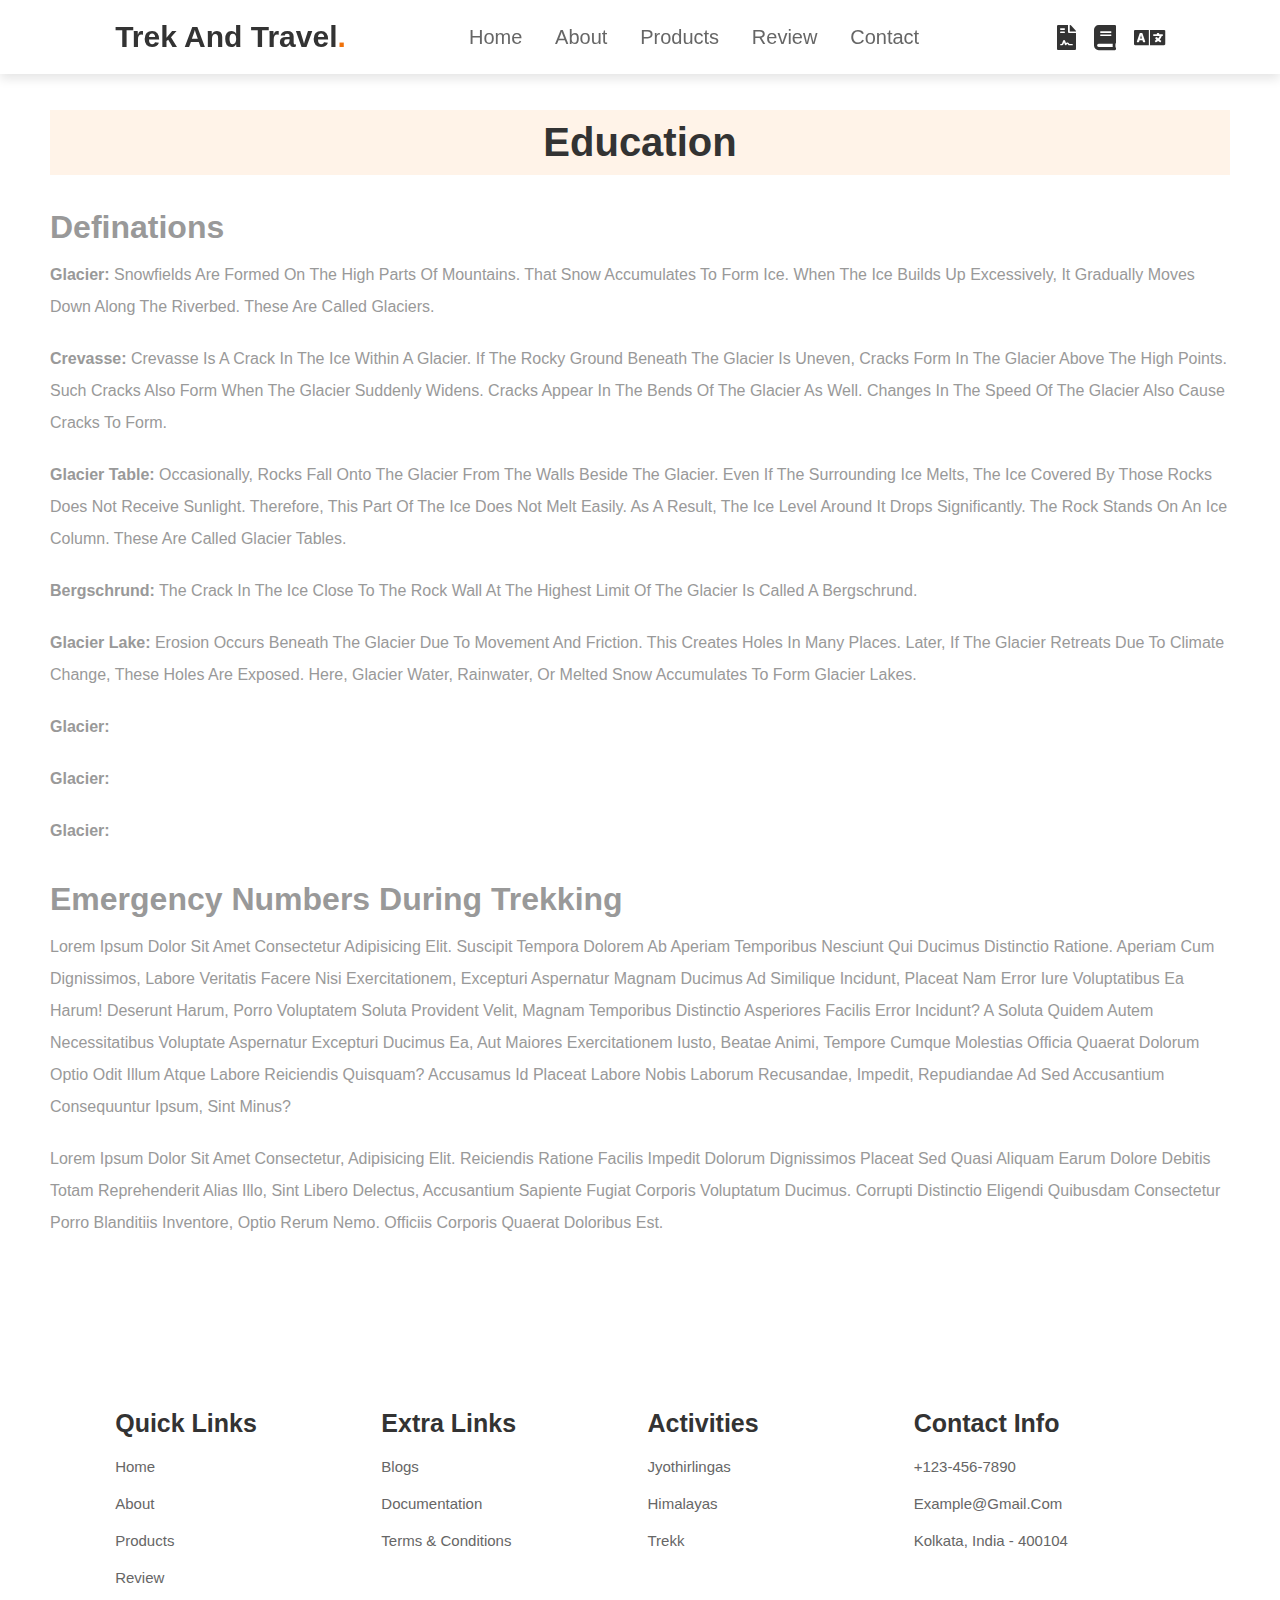
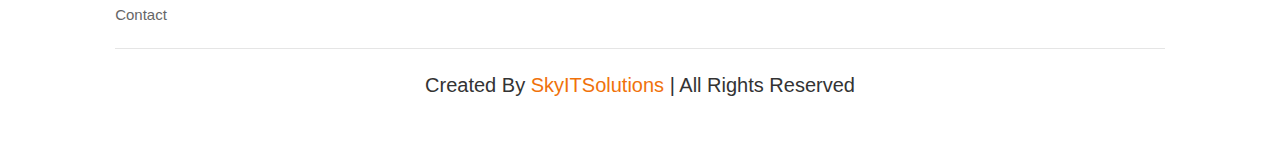
==== Education.html @ e5aabd65 "commit 1" ====
<!DOCTYPE html>
<html lang="en">
<head>
    <meta charset="UTF-8">
    <meta http-equiv="X-UA-Compatible" content="IE=edge">
    <meta name="viewport" content="width=device-width, initial-scale=1.0">
    <title>Education</title>
    <link rel="stylesheet" href="https://cdnjs.cloudflare.com/ajax/libs/font-awesome/5.15.3/css/all.min.css">
    <link rel="stylesheet" href="css/style.css">
</head>
<body>
    
<header>

    <input type="checkbox" name="" id="toggler">
    <label for="toggler" class="fas fa-bars"></label>

    <a href="index.html" class="logo">Trek and Travel<span>.</span></a>

    <nav class="navbar">
        <a href="index.html#home">home</a>

        <a href="index.html#about">about</a>
        <a href="index.html#products">products</a>
        <a href="index.html#review">review</a>
        <a href="index#contact">contact</a>
    </nav>

    <div class="icons">
        <a href="terms.html" class="fas fa-file-contract"></a>
        <a href="Education.html" class="fas fa-book"></a>
        <a  class="fas fa-language" id="language-icon"></a>
        <div id="google_translate_element" class="google-translate-element-container"></div> 



    </div>

</header>

<div class="terms">
    <h1 class="heading">Education</h1>
    <div class="termscontent">
        <h1>definations</h1>
        <p><span style="font-weight: bold;">Glacier:</span> Snowfields are formed on the high parts of mountains. That snow accumulates to form ice. When the ice builds up excessively, it gradually moves down along the riverbed. These are called glaciers.</p>
        <p><span style="font-weight: bold;">Crevasse:</span> Crevasse is a crack in the ice within a glacier. If the rocky ground beneath the glacier is uneven, cracks form in the glacier above the high points. Such cracks also form when the glacier suddenly widens. Cracks appear in the bends of the glacier as well. Changes in the speed of the glacier also cause cracks to form.</p>
        <p><span style="font-weight: bold;">Glacier Table:</span> Occasionally, rocks fall onto the glacier from the walls beside the glacier. Even if the surrounding ice melts, the ice covered by those rocks does not receive sunlight. Therefore, this part of the ice does not melt easily. As a result, the ice level around it drops significantly. The rock stands on an ice column. These are called glacier tables.</p>
        <p><span style="font-weight: bold;">Bergschrund:</span> The crack in the ice close to the rock wall at the highest limit of the glacier is called a Bergschrund.</p>
        <p><span style="font-weight: bold;">Glacier lake:</span> Erosion occurs beneath the glacier due to movement and friction. This creates holes in many places. Later, if the glacier retreats due to climate change, these holes are exposed. Here, glacier water, rainwater, or melted snow accumulates to form glacier lakes. </p>
        <p><span style="font-weight: bold;">Glacier:</span></p>
        <p><span style="font-weight: bold;">Glacier:</span></p>
        <p><span style="font-weight: bold;">Glacier:</span></p>
        <h1>Emergency numbers during trekking</h1>
        <p>Lorem ipsum dolor sit amet consectetur adipisicing elit. Suscipit tempora dolorem ab aperiam temporibus nesciunt qui ducimus distinctio ratione. Aperiam cum dignissimos, labore veritatis facere nisi exercitationem, excepturi aspernatur magnam ducimus ad similique incidunt, placeat nam error iure voluptatibus ea harum! Deserunt harum, porro voluptatem soluta provident velit, magnam temporibus distinctio asperiores facilis error incidunt? A soluta quidem autem necessitatibus voluptate aspernatur excepturi ducimus ea, aut maiores exercitationem iusto, beatae animi, tempore cumque molestias officia quaerat dolorum optio odit illum atque labore reiciendis quisquam? Accusamus id placeat labore nobis laborum recusandae, impedit, repudiandae ad sed accusantium consequuntur ipsum, sint minus?</p>
        <p>Lorem ipsum dolor sit amet consectetur, adipisicing elit. Reiciendis ratione facilis impedit dolorum dignissimos placeat sed quasi aliquam earum dolore debitis totam reprehenderit alias illo, sint libero delectus, accusantium sapiente fugiat corporis voluptatum ducimus. Corrupti distinctio eligendi quibusdam consectetur porro blanditiis inventore, optio rerum nemo. Officiis corporis quaerat doloribus est.</p>
    
    </div>
</div>

<section class="footer">

    <div class="box-container">

        <div class="box">
            <h3>quick links</h3>
            <a href="#">home</a>
            <a href="#">about</a>
            <a href="#">products</a>
            <a href="#">review</a>
            <a href="#">contact</a>
        </div>

        <div class="box">
            <h3>extra links</h3>
            <a href="#">Blogs</a>
            <a href="#">Documentation</a>
            <a href="#">Terms & conditions</a>
        </div>

        <div class="box">
            <h3>Activities</h3>
            <a href="jyoth.html">Jyothirlingas</a>
            <a href="himalayas.html">Himalayas</a>
            <a href="trekk.html">Trekk</a>
        </div>

        <div class="box">
            <h3>contact info</h3>
            <a href="#">+123-456-7890</a>
            <a href="#">example@gmail.com</a>
            <a href="#">Kolkata, india - 400104</a>
            <img src="images/payment.png" alt="">
        </div>

    </div>

    <div class="credit"> created by <span> SkyITSolutions </span> | all rights reserved </div>

</section>
    
<!-- to your js part -->
<script src="script.js"></script>
<script type="text/javascript">
  function googleTranslateElementInit() {
        new google.translate.TranslateElement(
            {
                pageLanguage: 'en',
                includedLanguages: 'en,hi,bn',
                layout: google.translate.TranslateElement.InlineLayout.SIMPLE
            },
            'google_translate_element'
        );
    }

    document.getElementById('language-icon').addEventListener('click', function() {
        var element = document.getElementById('google_translate_element');
        if (element.style.display === 'none' || element.style.display === '') {
            element.style.display = 'block';
        } else {
            element.style.display = 'none';
        }
    });
</script>
<script type="text/javascript" src="https://translate.google.com/translate_a/element.js?cb=googleTranslateElementInit"></script>

</body>
</html>
---- css/style.css ----
:root {
    --pink: #f0720b;
    --border:.1rem solid rgba(0,0,0,.1);
    --box-shadow:0 .5rem 1.5rem rgba(0,0,0,.1);
}

* {
    margin: 0;
    padding: 0;
    box-sizing: border-box;
    font-family: Verdana, Geneva, Tahoma, sans-serif;
    outline: none;
    border: none;
    text-decoration: none;
    text-transform: capitalize;
    transition: .2s linear;
}

html {
    font-size: 62.5%;
    scroll-behavior: smooth;
    scroll-padding-top: 6rem;
    overflow-x: hidden;
}

section {
    padding: 5rem 9%;
}

.heading {
    text-align: center;
    font-size: 4rem;
    color: #333;
    padding: 1rem;
    margin: 2rem 0;
    background: rgba(255, 131, 8, 0.095);

}

.heading span {
    color: var(--pink);
}

.btn {
    display: inline-block;
    margin-top: 1rem;
    border-radius: 5rem;
    background: #333;
    color: #fff;
    padding: .9rem 3.5rem;
    cursor: pointer;
    font-size: 1.7rem;
}

.btn:hover {
    background: var(--pink);
}

header {
    position: fixed;
    top: 0;
    left: 0;
    right: 0;
    background: #fff;
    padding: 2rem 9%;
    display: flex;
    align-items: center;
    justify-content: space-between;
    z-index: 1000;
    box-shadow: 0 .5rem 1rem rgba(0, 0, 0, .1);
}

header .logo {
    font-size: 3rem;
    color: #333;
    font-weight: bolder;
}

header .logo span {
    color: var(--pink);
}

header .navbar a {
    font-size: 2rem;
    padding: 0 1.5rem;
    color: #666;
}

header .navbar a:hover {
    color: var(--pink);
}

header .icons a {
    font-size: 2.5rem;
    color: #333;
    margin-left: 1.5rem;
}

header .icons a:hover {
    color: var(--pink);
}

header #toggler {
    display: none;
}

header .fa-bars {
    font-size: 3rem;
    color: #333;
    border-radius: .5rem;
    padding: .5rem 1.5rem;
    cursor: pointer;
    border: .1rem solid rgba(0, 0, 0, .3);
    display: none;
}

.home {
    display: flex;
    align-items: center;
    min-height: 100vh;
    background: url(../images/home-bg-1.jpg) no-repeat;
    background-size: cover;
    background-position: center;
    justify-content: end;
    padding: 2rem 12%;
}
table {
    width: 100%;
    border-collapse: collapse;
    border: 3px solid #9999;
    border-radius: 10px;
    overflow: hidden;
    outline:#9999 ;
}
th, td {
    border: 3px solid #9999;
    padding: 10px;
    text-align: left;
}
th {
    background-color: #f2f2f2;
}
td {
    background-color: #ffffff;
}

.home .content {
    max-width: 54rem;
}

.home .content h3 {
    font-size: 5rem;
    color: #333;
}

.home .content span {
    font-size: 3rem;
    color: #f0720b;
    padding: 1rem 0;
    line-height: 1.1;
    font-weight: 600;
}

.home .content p {
    font-size: 1.5rem;
    color: rgb(255, 255, 255);
    padding: 1rem 0;
    line-height: 1.5;
}

.about .row {
    display: flex;
    align-items: center;
    gap: 2rem;
    flex-wrap: wrap;
    padding: 2rem 0;
    padding-bottom: 3rem;
}

.about .row .video-container {
    flex: 1 1 40rem;
    position: relative;
}

.about .row .video-container video {
    width: 100%;
    border: 1.5rem solid #fff;
    border-radius: .5rem;
    box-shadow: 0 .5rem 1rem rgba(0, 0, 0, .1);
    height: 100%;
    object-fit: cover;
}

.about .row .video-container h3 {
    position: absolute;
    top: 50%;
    transform: translateY(-50%);
    font-size: 3rem;
    background: #fff;
    width: 100%;
    padding: 1rem 2rem;
    text-align: center;
    mix-blend-mode: screen;
}

.about .row .content {
    flex: 1 1 40rem;
}

.about .row .content h3 {
    font-size: 3rem;
    color: #333;
}

.about .row .content p {
    font-size: 1.5rem;
    color: #999;
    padding: .5rem 0;
    padding-top: 1rem;
    line-height: 1.5;
}

.icons-container {
    background: #eee;
    display: flex;
    flex-wrap: wrap;
    gap: 1.5rem;
    padding-top: 5rem;
    padding-bottom: 5rem;
}

.icons-container .icons {
    background: #fff;
    border: .1rem solid rgba(0, 0, 0, .1);
    padding: 2rem;
    display: flex;
    align-items: center;
    flex: 1 1 25rem;
}

.icons-container .icons img {
    height: 5rem;
    margin-right: 2rem;
}

.icons-container .icons h3 {
    color: #333;
    padding-bottom: .5rem;
    font-size: 1.5rem;
}

.icons-container .icons span {
    color: #555;
    font-size: 1.3rem;
}

.products .box-container {
    display: flex;
    flex-wrap: wrap;
    gap: 1.5rem;
}

.products .box-container .box {
    flex: 1 1 30rem;
    box-shadow: 0 .5rem 1.5rem rgba(0, 0, 0, .1);
    border-radius: .5rem;
    border: .1rem solid rgba(0, 0, 0, .1);
    position: relative;
}

.products .box-container .box .discount {
    position: absolute;
    top: 1rem;
    left: 1rem;
    padding: .7rem 1rem;
    font-size: 2rem;
    color: var(--pink);
    background: rgba(255, 153, 51, 0.05);
    z-index: 1;
    border-radius: .5rem;
}

.products .box-container .box .image {
    position: relative;
    text-align: center;
    padding-top: 2rem;
    overflow: hidden;
}

.products .box-container .box .image img {
    height: 25rem;
}

.products .box-container .box:hover .image img {
    transform: scale(1.1);
}

.products .box-container .box .image .icons {
    position: absolute;
    bottom: -7rem;
    left: 0;
    right: 0;
    display: flex;
}

.products .box-container .box:hover .image .icons {
    bottom: 0;
}

.products .box-container .box .image .icons a {
    height: 5rem;
    line-height: 5rem;
    font-size: 2rem;
    width: 50%;
    background: var(--pink);
    color: #fff;
}

.products .box-container .box .image .icons .cart-btn {
    border-left: .1rem solid #fff7;
    border-right: .1rem solid #fff7;
    width: 100%;
}

.products .box-container .box .image .icons a:hover {
    background: #333;
}

.products .box-container .box .content {
    padding: 2rem;
    text-align: center;
}

.products .box-container .box .content h3 {
    font-size: 2.5rem;
    color: #333;
}

.products .box-container .box .content .price {
    font-size: 2.5rem;
    color: var(--pink);
    font-weight: bolder;
    padding-top: 1rem;
}

.products .box-container .box .content .price span {
    font-size: 1.5rem;
    color: #999;
    font-weight: lighter;
    text-decoration: line-through;
}

.review .box-container {
    display: flex;
    flex-wrap: wrap;
    gap: 1.5rem;
}

.review .box-container .box {
    flex: 1 1 30rem;
    box-shadow: 0 .5rem 1.5rem rgba(0, 0, 0, .1);
    border-radius: .5rem;
    padding: 3rem 2rem;
    position: relative;
    border: .1rem solid rgba(0, 0, 0, .1);
}

.review .box-container .box .fa-quote-right {
    position: absolute;
    bottom: 3rem;
    right: 3rem;
    font-size: 6rem;
    color: #eee;
}

.review .box-container .box .stars i {
    color: var(--pink);
    font-size: 2rem;
}

.review .box-container .box p {
    color: #999;
    font-size: 1.5rem;
    line-height: 1.5;
    padding-top: 2rem;
}

.review .box-container .box .user {
    display: flex;
    align-items: center;
    padding-top: 2rem;
}

.review .box-container .box .user img {
    height: 6rem;
    width: 6rem;
    border-radius: 50%;
    object-fit: cover;
    margin-right: 1rem;
}

.review .box-container .box .user h3 {
    font-size: 2rem;
    color: #333;
}

.review .box-container .box .user span {
    font-size: 1.5rem;
    color: #999;
}

.contact .row {
    display: flex;
    flex-wrap: wrap-reverse;
    gap: 1.5rem;
    align-items: center;
}

.contact .flex {
    display: flex;
    gap: 1rem;
}

.choices__inner {
    padding: 0.5em;
}

.choices__list--multiple .choices__item {
    padding: 0.25em 0.5em;
    border-radius: 4px;
    margin: 0.25em;
}

.choices {
    margin-bottom: 2px;
}


.contact .icons-container{
    display:grid;
    grid-template-columns: repeat(auto-fit, minmax(30rem, 1fr));
    gap:1.5rem;
    background-color: #fff;
}

.contact .icons-container .icons{
    padding: 2.5rem;
    text-align: center;
    border: var(--border);
    border-radius: .5rem;
    display: flex;
    flex-direction: column;
    box-shadow: var(--box-shadow);
}

.contact .icons-container .icons i{
    height: 6rem;
    width: 6rem;
    line-height: 6rem;
    font-size: 2.5rem;
    color:var(--pink);
    border-radius: 50%;
}

.contact .icons-container .icons h3{
    color:#000;
    padding: 1rem 0;
    font-size: 2.5rem;
}

.contact .icons-container .icons p{
    color:#999;
    line-height: 1.8;
    font-size: 1.5rem;
}


.contact .row form {
    flex: 1 1 40rem;
    padding: 2rem 2.5rem;
    box-shadow: 0 .5rem 1.5rem rgba(0, 0, 0, .1);
    border: .1rem solid rgba(0, 0, 0, .1);
    background: #fff;
    border-radius: .5rem;
}

.contact .row .image {
    flex: 1 1 40rem;

}

.contact .row .image iframe {
    width: 100%;
}

.contact .row form .box {
    padding: 1rem;
    font-size: 1.7rem;
    color: #333;
    text-transform: none;
    border: .1rem solid rgba(0, 0, 0, .1);
    border-radius: .5rem;
    margin: .7rem 0;
    width: 100%;
}

.contact .row form .box:focus {
    border-color: var(--pink);
}

.contact .row form textarea {
    height: 15rem;
    resize: none;
}

.footer .box-container {
    display: flex;
    flex-wrap: wrap;
    gap: 1.5rem;
}

.footer .box-container .box {
    flex: 1 1 25rem;
}

.footer .box-container .box h3 {
    color: #333;
    font-size: 2.5rem;
    padding: 1rem 0;
}

.footer .box-container .box a {
    display: block;
    color: #666;
    font-size: 1.5rem;
    padding: 1rem 0;
}

.footer .box-container .box a:hover {
    color: var(--pink);
    text-decoration: underline;
}

.footer .box-container .box img {
    margin-top: 1rem;
}

.footer .credit {
    text-align: center;
    padding: 1.5rem;
    margin-top: 1.5rem;
    padding-top: 2.5rem;
    font-size: 2rem;
    color: #333;
    border-top: .1rem solid rgba(0, 0, 0, .1);
}

.footer .credit span {
    color: var(--pink);
}

.terms {
    padding: 10vh 5rem;
}

.terms .termscontent {
    font-size: 1.6rem;
    line-height: 2;
    color: #999;
}

.terms .termscontent p {
    margin-bottom: 2rem;
}

#google_translate_element {
    display: none;
    position: absolute;
    top: 60px;
    /* Adjust this value based on your header height */
    right: 10px;
    /* Adjust this value based on your layout */
    background: white;
    border: 1px solid #ddd;
    padding: 5px;
    z-index: 1000;
    box-shadow: 0 2px 5px rgba(0, 0, 0, 0.1);
}

.google-translate-element-container {
    position: relative;
}

.goog-te-gadget {
    font-size: 0;
    /* Hide the original text */
}

.goog-te-gadget .goog-te-combo {
    font-size: 16px;
    /* Adjust the size as needed */
    padding: 5px;
}






.custom-swal-popup{
    width: 60vw;
    height: auto;
    min-height: 500px;
}

.popupcontent{
    display: flex;
    justify-content: space-around;
    align-items: center;
    flex-wrap: wrap;
}

.popupcontent img{
    height: 300px;
    width: 300px;
}
.popupcontent p {
    max-width: 600px;
    font-size: 1.5rem;
    margin: 2rem 0;
}
.popupcontent .price {
    color: var(--pink);
    font-size: 5rem;
}
.popupcontent .price span {
    color: #999;
    font-size: 3.5rem;
    text-decoration: line-through;
}
.popupcontent .title{
    font-size: 5rem;
    font-weight: 600;
}



/* media queries  */
@media (max-width:991px) {

    html {
        font-size: 55%;
    }

    header {
        padding: 2rem;
    }

    section {
        padding: 2rem;
    }

    .home {
        background-position: left;
    }

}

@media (max-width:768px) {

    header .fa-bars {
        display: block;
    }

    header .navbar {
        position: absolute;
        top: 100%;
        left: 0;
        right: 0;
        background: #eee;
        border-top: .1rem solid rgba(0, 0, 0, .1);
        clip-path: polygon(0 0, 100% 0, 100% 0, 0 0);
    }

    header #toggler:checked~.navbar {
        clip-path: polygon(0 0, 100% 0, 100% 100%, 0% 100%);
    }

    header .navbar a {
        margin: 1.5rem;
        padding: 1.5rem;
        background: #fff;
        border: .1rem solid rgba(0, 0, 0, .1);
        display: block;
    }

    .home .content h3 {
        font-size: 5rem;
    }

    .home .content span {
        font-size: 3rem;
    }

    .icons-container .icons h3 {
        font-size: 2rem;
    }

    .icons-container .icons span {
        font-size: 1.7rem;
    }
    .custom-swal-popup{
        width: 80vw;
        height: auto;
        min-height: 500px;
    }
    

}

@media (max-width:450px) {

    html {
        font-size: 50%;
    }

    .heading {
        font-size: 3rem;
    }
    .custom-swal-popup{
        width: 90vw;
        height: auto;
        min-height: 500px;
    }
    

}
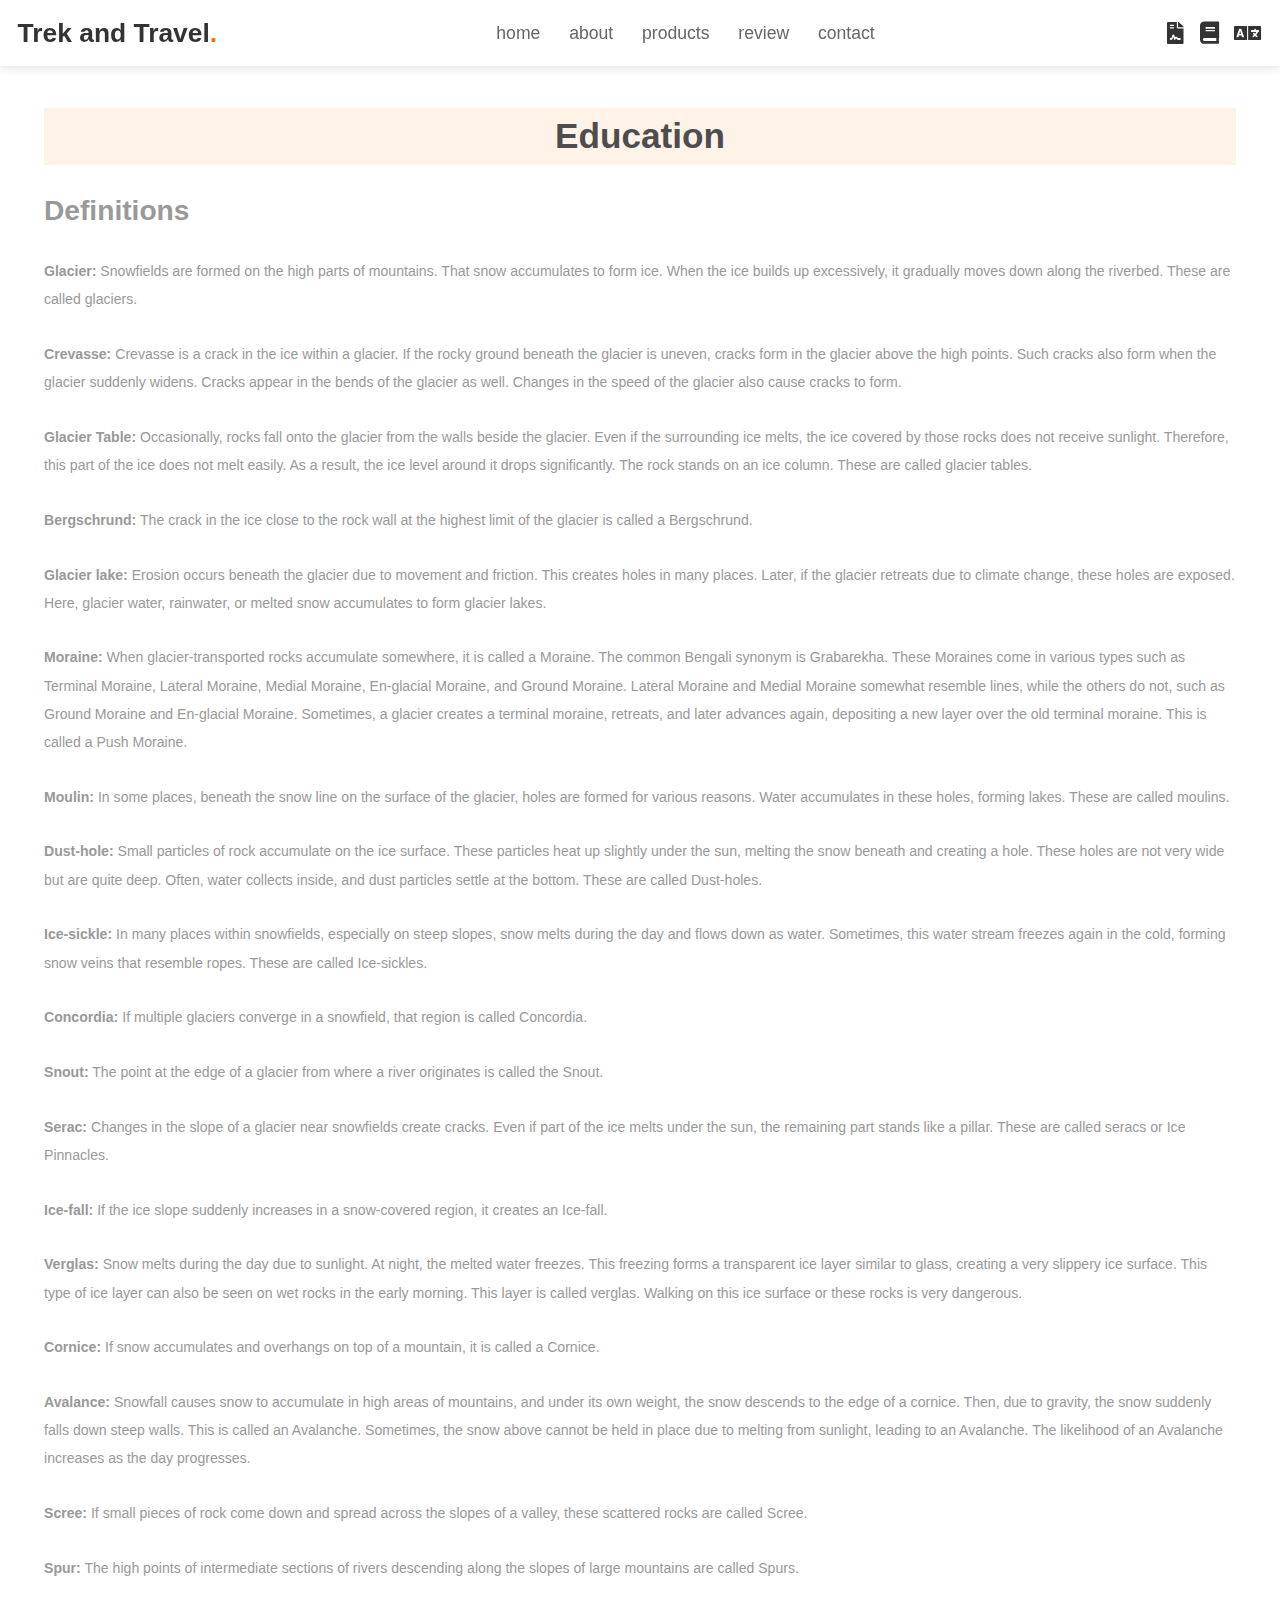
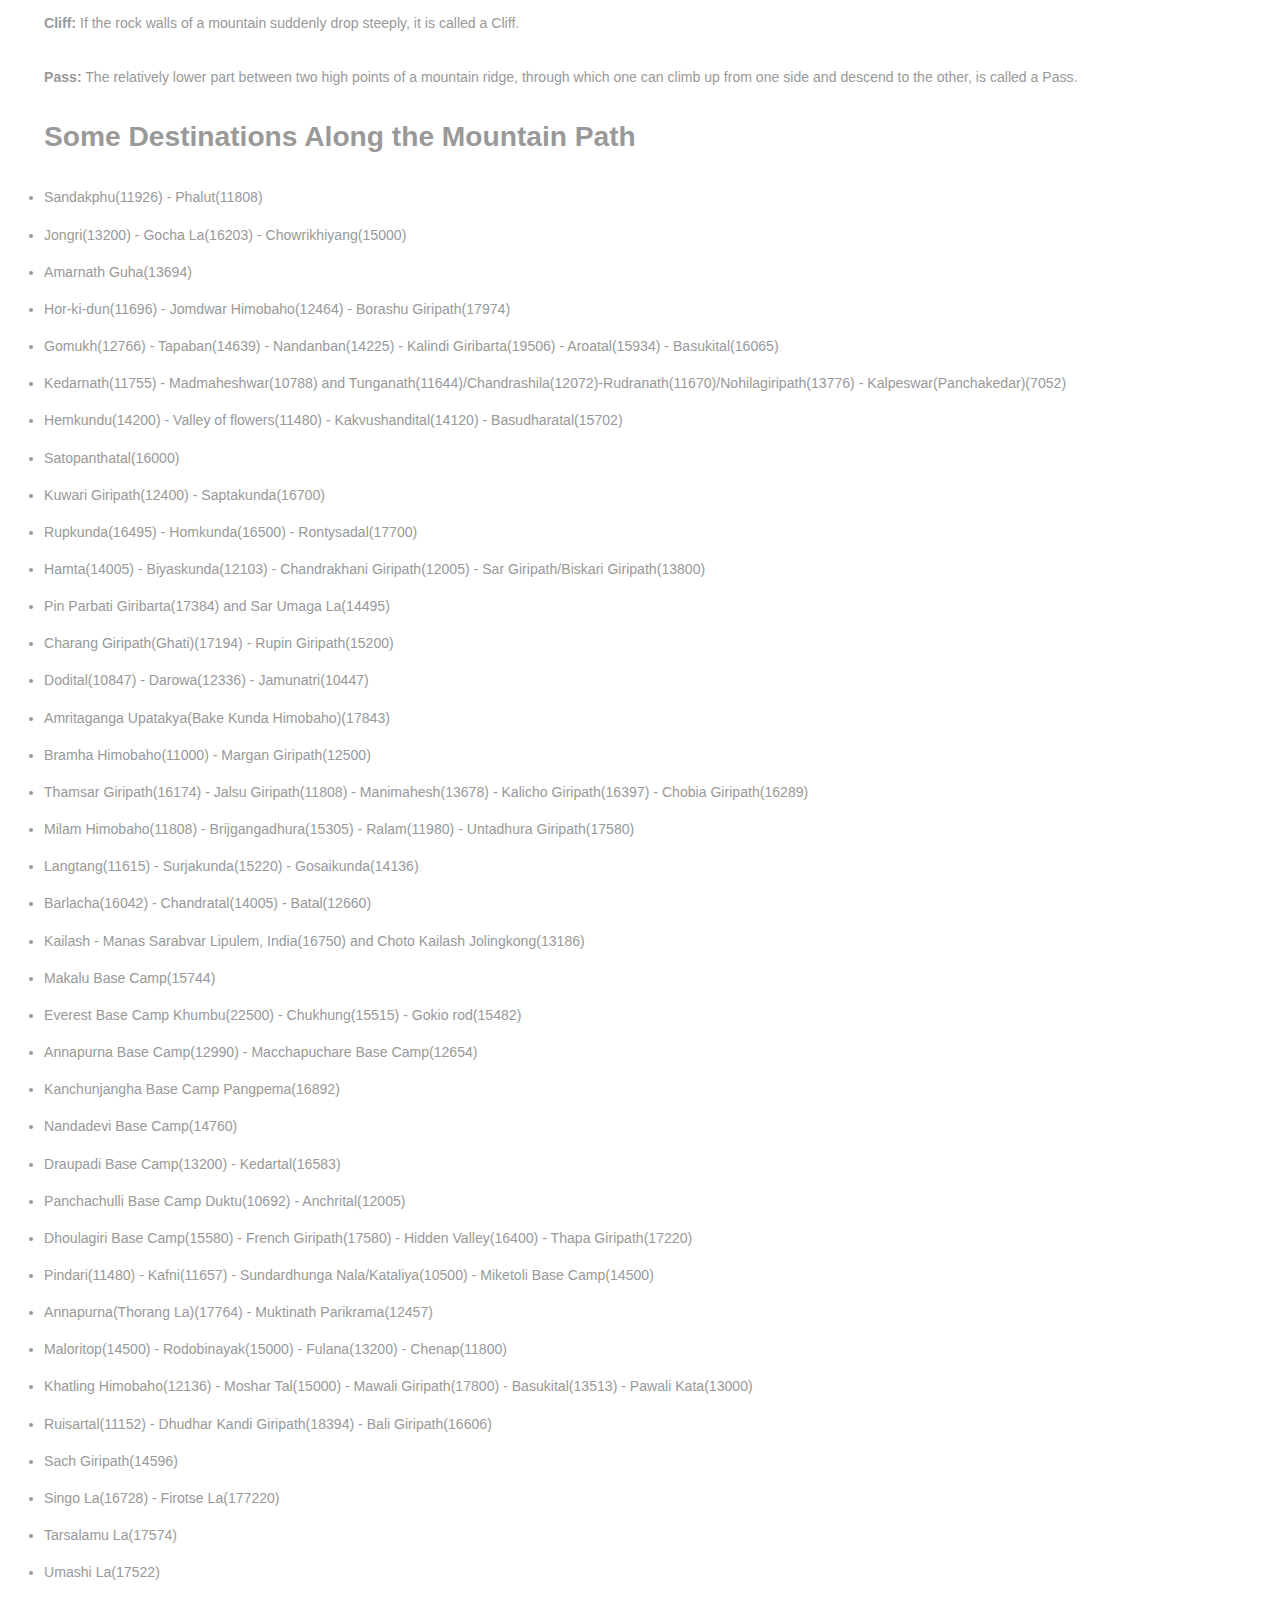
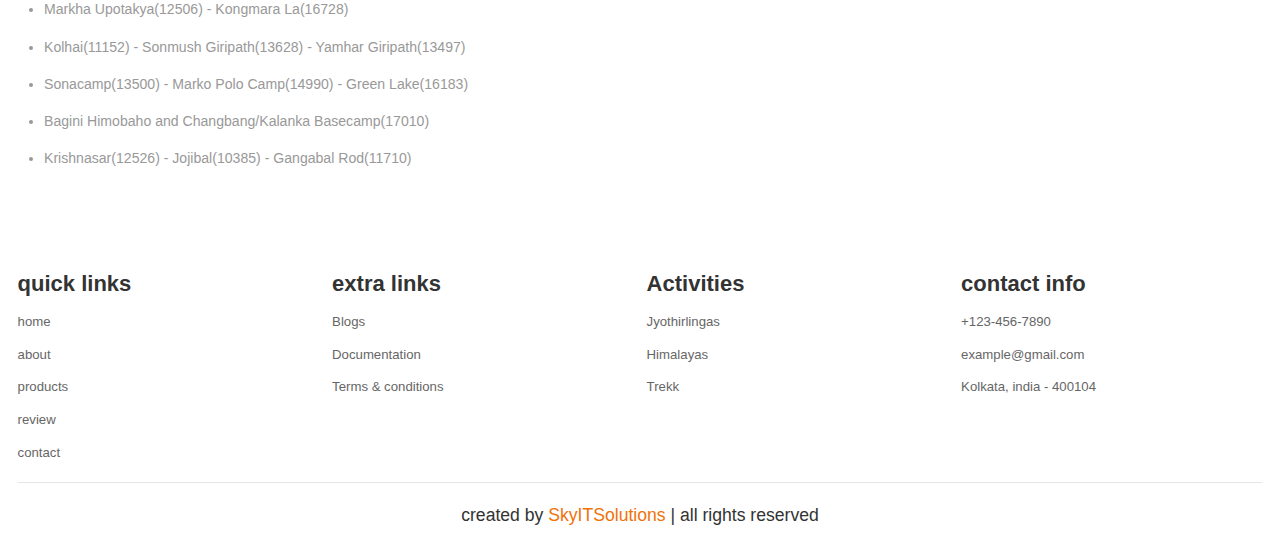
==== commit d14d74f0: "commit 3" ====
--- a/Education.html
+++ b/Education.html
@@ -41,19 +41,74 @@
 <div class="terms">
     <h1 class="heading">Education</h1>
     <div class="termscontent">
-        <h1>definations</h1>
-        <p><span style="font-weight: bold;">Glacier:</span> Snowfields are formed on the high parts of mountains. That snow accumulates to form ice. When the ice builds up excessively, it gradually moves down along the riverbed. These are called glaciers.</p>
-        <p><span style="font-weight: bold;">Crevasse:</span> Crevasse is a crack in the ice within a glacier. If the rocky ground beneath the glacier is uneven, cracks form in the glacier above the high points. Such cracks also form when the glacier suddenly widens. Cracks appear in the bends of the glacier as well. Changes in the speed of the glacier also cause cracks to form.</p>
-        <p><span style="font-weight: bold;">Glacier Table:</span> Occasionally, rocks fall onto the glacier from the walls beside the glacier. Even if the surrounding ice melts, the ice covered by those rocks does not receive sunlight. Therefore, this part of the ice does not melt easily. As a result, the ice level around it drops significantly. The rock stands on an ice column. These are called glacier tables.</p>
-        <p><span style="font-weight: bold;">Bergschrund:</span> The crack in the ice close to the rock wall at the highest limit of the glacier is called a Bergschrund.</p>
-        <p><span style="font-weight: bold;">Glacier lake:</span> Erosion occurs beneath the glacier due to movement and friction. This creates holes in many places. Later, if the glacier retreats due to climate change, these holes are exposed. Here, glacier water, rainwater, or melted snow accumulates to form glacier lakes. </p>
-        <p><span style="font-weight: bold;">Glacier:</span></p>
-        <p><span style="font-weight: bold;">Glacier:</span></p>
-        <p><span style="font-weight: bold;">Glacier:</span></p>
-        <h1>Emergency numbers during trekking</h1>
-        <p>Lorem ipsum dolor sit amet consectetur adipisicing elit. Suscipit tempora dolorem ab aperiam temporibus nesciunt qui ducimus distinctio ratione. Aperiam cum dignissimos, labore veritatis facere nisi exercitationem, excepturi aspernatur magnam ducimus ad similique incidunt, placeat nam error iure voluptatibus ea harum! Deserunt harum, porro voluptatem soluta provident velit, magnam temporibus distinctio asperiores facilis error incidunt? A soluta quidem autem necessitatibus voluptate aspernatur excepturi ducimus ea, aut maiores exercitationem iusto, beatae animi, tempore cumque molestias officia quaerat dolorum optio odit illum atque labore reiciendis quisquam? Accusamus id placeat labore nobis laborum recusandae, impedit, repudiandae ad sed accusantium consequuntur ipsum, sint minus?</p>
-        <p>Lorem ipsum dolor sit amet consectetur, adipisicing elit. Reiciendis ratione facilis impedit dolorum dignissimos placeat sed quasi aliquam earum dolore debitis totam reprehenderit alias illo, sint libero delectus, accusantium sapiente fugiat corporis voluptatum ducimus. Corrupti distinctio eligendi quibusdam consectetur porro blanditiis inventore, optio rerum nemo. Officiis corporis quaerat doloribus est.</p>
-    
+        <div class="definitions">
+        <h1>Definitions</h1>
+        <ul>
+            <p><span style="font-weight: bold;">Glacier:</span> Snowfields are formed on the high parts of mountains. That snow accumulates to form ice. When the ice builds up excessively, it gradually moves down along the riverbed. These are called glaciers.</p>
+            <p><span style="font-weight: bold;">Crevasse:</span> Crevasse is a crack in the ice within a glacier. If the rocky ground beneath the glacier is uneven, cracks form in the glacier above the high points. Such cracks also form when the glacier suddenly widens. Cracks appear in the bends of the glacier as well. Changes in the speed of the glacier also cause cracks to form.</p>
+            <p><span style="font-weight: bold;">Glacier Table:</span> Occasionally, rocks fall onto the glacier from the walls beside the glacier. Even if the surrounding ice melts, the ice covered by those rocks does not receive sunlight. Therefore, this part of the ice does not melt easily. As a result, the ice level around it drops significantly. The rock stands on an ice column. These are called glacier tables.</p>
+            <p><span style="font-weight: bold;">Bergschrund:</span> The crack in the ice close to the rock wall at the highest limit of the glacier is called a Bergschrund.</p>
+            <p><span style="font-weight: bold;">Glacier lake:</span> Erosion occurs beneath the glacier due to movement and friction. This creates holes in many places. Later, if the glacier retreats due to climate change, these holes are exposed. Here, glacier water, rainwater, or melted snow accumulates to form glacier lakes. </p>
+            <p><span style="font-weight: bold;">Moraine:</span> When glacier-transported rocks accumulate somewhere, it is called a Moraine. The common Bengali synonym is Grabarekha. These Moraines come in various types such as Terminal Moraine, Lateral Moraine, Medial Moraine, En-glacial Moraine, and Ground Moraine. Lateral Moraine and Medial Moraine somewhat resemble lines, while the others do not, such as Ground Moraine and En-glacial Moraine. Sometimes, a glacier creates a terminal moraine, retreats, and later advances again, depositing a new layer over the old terminal moraine. This is called a Push Moraine.</p>
+            <p><span style="font-weight: bold;">Moulin:</span> In some places, beneath the snow line on the surface of the glacier, holes are formed for various reasons. Water accumulates in these holes, forming lakes. These are called moulins.</p>
+            <p><span style="font-weight: bold;">Dust-hole:</span> Small particles of rock accumulate on the ice surface. These particles heat up slightly under the sun, melting the snow beneath and creating a hole. These holes are not very wide but are quite deep. Often, water collects inside, and dust particles settle at the bottom. These are called Dust-holes.</p>
+            <p><span style="font-weight: bold;">Ice-sickle:</span> In many places within snowfields, especially on steep slopes, snow melts during the day and flows down as water. Sometimes, this water stream freezes again in the cold, forming snow veins that resemble ropes. These are called Ice-sickles.</p>
+            <p><span style="font-weight: bold;">Concordia:</span> If multiple glaciers converge in a snowfield, that region is called Concordia.</p>
+            <p><span style="font-weight: bold;">Snout:</span> The point at the edge of a glacier from where a river originates is called the Snout.</p>
+            <p><span style="font-weight: bold;">Serac:</span> Changes in the slope of a glacier near snowfields create cracks. Even if part of the ice melts under the sun, the remaining part stands like a pillar. These are called seracs or Ice Pinnacles.</p>
+            <p><span style="font-weight: bold;">Ice-fall:</span> If the ice slope suddenly increases in a snow-covered region, it creates an Ice-fall.</p>
+            <p><span style="font-weight: bold;">Verglas:</span> Snow melts during the day due to sunlight. At night, the melted water freezes. This freezing forms a transparent ice layer similar to glass, creating a very slippery ice surface. This type of ice layer can also be seen on wet rocks in the early morning. This layer is called verglas. Walking on this ice surface or these rocks is very dangerous.</p>
+            <p><span style="font-weight: bold;">Cornice:</span> If snow accumulates and overhangs on top of a mountain, it is called a Cornice.</p><p><span style="font-weight: bold;">Avalance:</span> Snowfall causes snow to accumulate in high areas of mountains, and under its own weight, the snow descends to the edge of a cornice. Then, due to gravity, the snow suddenly falls down steep walls. This is called an Avalanche. Sometimes, the snow above cannot be held in place due to melting from sunlight, leading to an Avalanche. The likelihood of an Avalanche increases as the day progresses.</p><p><span style="font-weight: bold;">Scree:</span> If small pieces of rock come down and spread across the slopes of a valley, these scattered rocks are called Scree.</p><p><span style="font-weight: bold;">Spur:</span> The high points of intermediate sections of rivers descending along the slopes of large mountains are called Spurs.</p><p><span style="font-weight: bold;">Cliff:</span> If the rock walls of a mountain suddenly drop steeply, it is called a Cliff.</p><p><span style="font-weight: bold;">Pass:</span> The relatively lower part between two high points of a mountain ridge, through which one can climb up from one side and descend to the other, is called a Pass.</p>
+        </ul>
+        </div>
+        <div class="destinations">
+            <h1>Some Destinations Along the Mountain Path</h1>
+            <ol>
+                <li>Sandakphu(11926) -  Phalut(11808)</li>
+                <li>Jongri(13200) - Gocha La(16203) - Chowrikhiyang(15000)</li>
+                <li>Amarnath Guha(13694)</li>
+                <li>Hor-ki-dun(11696) - Jomdwar Himobaho(12464) - Borashu Giripath(17974)</li>
+                <li>Gomukh(12766) - Tapaban(14639) - Nandanban(14225) - Kalindi Giribarta(19506) - Aroatal(15934) - Basukital(16065)</li>
+                <li>Kedarnath(11755) - Madmaheshwar(10788) and Tunganath(11644)/Chandrashila(12072)-Rudranath(11670)/Nohilagiripath(13776) - Kalpeswar(Panchakedar)(7052)</li>
+                <li>Hemkundu(14200) - Valley of flowers(11480) - Kakvushandital(14120) - Basudharatal(15702)</li>
+                <li>Satopanthatal(16000)</li>
+                <li>Kuwari Giripath(12400) - Saptakunda(16700)</li>
+                <li>Rupkunda(16495) - Homkunda(16500) - Rontysadal(17700)</li>
+                <li>Hamta(14005) - Biyaskunda(12103) - Chandrakhani Giripath(12005) - Sar Giripath/Biskari Giripath(13800)</li>
+                <li>Pin Parbati Giribarta(17384) and Sar Umaga La(14495)</li>
+                <li>Charang Giripath(Ghati)(17194) - Rupin Giripath(15200)</li>
+                <li>Dodital(10847) - Darowa(12336) - Jamunatri(10447)</li>
+                <li>Amritaganga Upatakya(Bake Kunda Himobaho)(17843)</li>
+                <li>Bramha Himobaho(11000) - Margan Giripath(12500)</li>
+                <li>Thamsar Giripath(16174) - Jalsu Giripath(11808) - Manimahesh(13678) - Kalicho Giripath(16397) - Chobia Giripath(16289)</li>
+                <li>Milam Himobaho(11808) - Brijgangadhura(15305) - Ralam(11980) - Untadhura Giripath(17580)</li>
+                <li>Langtang(11615) - Surjakunda(15220) - Gosaikunda(14136)</li>
+                <li>Barlacha(16042) - Chandratal(14005) - Batal(12660)</li>
+                <li>Kailash - Manas Sarabvar Lipulem, India(16750) and Choto Kailash Jolingkong(13186)</li>
+                <li>Makalu Base Camp(15744)</li>
+                <li>Everest Base Camp Khumbu(22500) - Chukhung(15515) - Gokio rod(15482)</li>
+                <li>Annapurna Base Camp(12990) - Macchapuchare Base Camp(12654)</li>
+                <li>Kanchunjangha Base Camp Pangpema(16892)</li>
+                <li>Nandadevi Base Camp(14760)</li>
+                <li>Draupadi Base Camp(13200) - Kedartal(16583)</li>
+                <li>Panchachulli Base Camp Duktu(10692) - Anchrital(12005)</li>
+                <li>Dhoulagiri Base Camp(15580) - French Giripath(17580) - Hidden Valley(16400) - Thapa Giripath(17220)</li>
+                <li>Pindari(11480) - Kafni(11657) - Sundardhunga Nala/Kataliya(10500) - Miketoli Base Camp(14500)</li>
+                <li>Annapurna(Thorang La)(17764) - Muktinath Parikrama(12457)</li>
+                <li>Maloritop(14500) - Rodobinayak(15000) - Fulana(13200) - Chenap(11800)</li>
+                <li>Khatling Himobaho(12136) - Moshar Tal(15000) - Mawali Giripath(17800) - Basukital(13513) - Pawali Kata(13000)</li>
+                <li>Ruisartal(11152) - Dhudhar Kandi Giripath(18394) - Bali Giripath(16606)</li>
+                <li>Sach Giripath(14596)</li>
+                <li>Singo La(16728) - Firotse La(177220)</li>
+                <li>Tarsalamu La(17574)</li>
+                <li>Umashi La(17522)</li>
+                <li>Markha Upotakya(12506) - Kongmara La(16728)</li>
+                <li>Kolhai(11152) - Sonmush Giripath(13628) - Yamhar Giripath(13497)</li>
+                <li>Sonacamp(13500) - Marko Polo Camp(14990) - Green Lake(16183)</li>
+                <li>Bagini Himobaho and Changbang/Kalanka Basecamp(17010)</li>
+                <li>Krishnasar(12526) - Jojibal(10385) - Gangabal Rod(11710)</li>
+            </ol>
+        </div>
     </div>
 </div>
 
--- a/css/style.css
+++ b/css/style.css
@@ -12,7 +12,7 @@
     outline: none;
     border: none;
     text-decoration: none;
-    text-transform: capitalize;
+    /* text-transform: capitalize; */
     transition: .2s linear;
 }
 
@@ -24,13 +24,13 @@
 }
 
 section {
-    padding: 5rem 9%;
+    /* padding: 5rem 9%; */
 }
 
 .heading {
     text-align: center;
     font-size: 4rem;
-    color: #333;
+    color: #4e4d4d;
     padding: 1rem;
     margin: 2rem 0;
     background: rgba(255, 131, 8, 0.095);
@@ -295,6 +295,200 @@
     transform: scale(1.1);
 }
 
+/* ----------------table-------------- */
+
+table {
+    width: 82vw;
+    /* border-collapse: collapse; */
+    /* border: 2px solid red; */
+}
+
+.full-column p {
+    text-align: center;
+    transform: rotate(-90deg);
+    width: 14vw;
+    height: 10vh;
+    /* border: 1px solid red; */
+}
+
+.full-column {
+    height: 33vh;
+    /* width: 9vw; */
+    text-align: center;
+    padding: 7rem 0 0 0;
+}
+
+th,td {
+    text-align: center;
+    border: 2px solid black;
+    padding: 0px;
+    font-size: 2rem;
+}
+
+.container-table {
+    /* border: 2px solid yellowgreen; */
+    width: 82vw;
+    border: 2px solid black;
+}
+
+tbody {
+    height: 62vh;
+    /* border: 2px solid orange; */
+}
+
+.td1 {
+    display: flex;
+    flex-direction: column;
+    text-decoration: left;
+}
+
+.title-contain {
+    position: relative;
+    left: 3rem;
+}
+
+.exception {
+    text-align: left;
+}
+
+.ul-main1 {
+    display: flex;
+    flex-direction: column;
+    gap: 1vh;
+}
+
+.ul-main2 {
+    display: flex;
+    flex-direction: column;
+    gap: 1vh;
+    position: relative;
+    top: 1vh;
+}
+
+.ul1 {
+    display: flex;
+    /* height: 2vh;
+    width: 2vw; */
+    /* gap: 3vh; */
+}
+
+.ul2 {
+    display: flex;
+    /* height: 2vh;
+    width: 2vw; */
+    /* gap: 3vh; */
+}
+
+.arrow {
+    display: inline-block;
+    position: relative;
+    padding-left: 50px; /* Adjust based on line length */
+    /* font-weight: lighter; */
+    bottom: 4px;
+    margin: 0 3px 0 3px;
+}
+
+.arrow::before {
+    content: '';
+    display: inline-block;
+    width: 50px; /* Length of the line */
+    height: 2px; /* Thickness of the line */
+    background-color: black;
+    position: absolute;
+    left: 0;
+    top: 30%;
+    transform: translateY(-50%);
+}
+
+.arrow::after {
+    content: '';
+    display: inline-block;
+    width: 0;
+    height: 0;
+    border-top: 10px solid transparent;
+    border-bottom: 10px solid transparent;
+    border-left: 10px solid black;
+    position: absolute;
+    right: 0;
+    top: 50%;
+    transform: translateY(-50%);
+}
+
+.products {
+    display: flex;
+    flex-direction: column;
+    gap: 8vh;
+}
+
+/* ------------------------------------- */
+
+/* -------------Himalayas------ */
+
+#pic1 {
+    background-image: url('../images/image-removebg-preview.png');
+    background-size: contain;
+    background-repeat: no-repeat;
+    height: 59vh;
+    width: 62vh;
+}
+
+#pic2 {
+    background-image: url('../images/image-removebg-preview\ \(1\).png');
+    background-size: contain;
+    background-repeat: no-repeat;
+    height: 59vh;
+    width: 62vh;
+}
+
+#pic3 {
+    background-image: url('../images/image-removebg-preview\ \(2\).png');
+    height: 59vh;
+    width: 62vh;
+}
+
+#pic4 {
+    background-image: url('../images/image-removebg-preview\ \(3\).png');
+    height: 59vh;
+    width: 62vh;
+}
+
+#pic5 {
+    background-image: url('../images/image-removebg-preview\ \(4\).png');
+    height: 59vh;
+    width: 62vh;
+}
+
+.pictures {
+    display: flex;
+    flex-direction: column;
+    /* justify-content: center; */
+    align-items: center;
+    /* gap: 5vh; */
+    justify-content: space-between;
+    /* border: 2px solid red; */
+} 
+
+.pictures h1 {
+    text-align: center;
+}
+
+.pic:hover {
+    background: #42414179;
+    cursor: pointer;
+    transform: translateY(-10px);
+}
+
+.pic {
+    display: flex;
+    /* flex-direction: column; */
+    justify-content: space-between;
+    border: 2px solid black;
+    background-size: contain;
+    background-repeat: no-repeat;
+    /* height: 59vh;
+    width: 62vh; */
+}
+/* --------------------------- */
 .products .box-container .box .image .icons {
     position: absolute;
     bottom: -7rem;
@@ -602,11 +796,6 @@
     padding: 5px;
 }
 
-
-
-
-
-
 .custom-swal-popup{
     width: 60vw;
     height: auto;
@@ -643,10 +832,38 @@
     font-weight: 600;
 }
 
-
+/* ------------------Education----------- */
+.destinations ol {
+    list-style-type: disc;
+    position: relative;
+    top: 2vh;
+    display: flex;
+    flex-direction: column;
+    gap: 1vh;
+}
+
+.termscontent {
+    display: flex;
+    flex-direction: column;
+    gap: 2vh;
+}
+
+.definitions ul{
+    position: relative;
+    top: 2vh;
+    display: flex;
+    flex-direction: column;
+    gap: 1vh;
+}
+
+/* -------Terms--------- */
+
+.termscontent ol{
+    list-style: disc;
+}
 
 /* media queries  */
-@media (max-width:991px) {
+@media (min-width: 1440px) {
 
     html {
         font-size: 55%;
@@ -664,10 +881,44 @@
         background-position: left;
     }
 
-}
-
-@media (max-width:768px) {
-
+    .container-table {
+        width: 83w;
+    }
+
+    .full-column p{
+        width: 21vw;
+        height: 15vh;
+    }
+}
+
+@media only screen and (min-width: 1035px) and (max-width: 1439px) {
+    html {
+        font-size: 55%;
+    }
+
+    header {
+        padding: 2rem;
+    }
+
+    section {
+        padding: 2rem;
+    }
+
+    .home {
+        background-position: left;
+    }
+
+    .container-table {
+        width: 83w;
+    }
+
+    .full-column p{
+        width: 21vw;
+        height: 15vh;
+    }
+}
+
+@media only screen and (min-width: 834px) and (max-width: 1023px) {
     header .fa-bars {
         display: block;
     }
@@ -714,9 +965,179 @@
         height: auto;
         min-height: 500px;
     }
-    
-
-}
+
+    /* -------------table------------- */
+    .container-table {
+        width: 90vw;
+    }
+
+    th, td {
+        font-size: 1.5rem;
+    }
+
+    tbody {
+        width: 10vw;
+    }
+
+    table {
+        width: 90vw;
+    }
+
+    .full-column {
+        height: 71vh;
+        width: 23vw;
+    }
+
+}
+
+@media only screen and (min-width: 768px) and (max-width: 834px) {
+    /* -------------table------------- */
+    .container-table {
+        width: 90vw;
+    }
+
+    th, td {
+        font-size: 1.5rem;
+    }
+
+    tbody {
+        width: 10vw;
+    }
+
+    table {
+        width: 90vw;
+    }
+
+    .full-column {
+        height: 71vh;
+        width: 27vw;
+    }
+}
+
+@media only screen and (min-width: 600px) and (max-width: 768px) {
+
+    header .fa-bars {
+        display: block;
+    }
+
+    header .navbar {
+        position: absolute;
+        top: 100%;
+        left: 0;
+        right: 0;
+        background: #eee;
+        border-top: .1rem solid rgba(0, 0, 0, .1);
+        clip-path: polygon(0 0, 100% 0, 100% 0, 0 0);
+    }
+
+    header #toggler:checked~.navbar {
+        clip-path: polygon(0 0, 100% 0, 100% 100%, 0% 100%);
+    }
+
+    header .navbar a {
+        margin: 1.5rem;
+        padding: 1.5rem;
+        background: #fff;
+        border: .1rem solid rgba(0, 0, 0, .1);
+        display: block;
+    }
+
+    .home .content h3 {
+        font-size: 5rem;
+    }
+
+    .home .content span {
+        font-size: 3rem;
+    }
+
+    .icons-container .icons h3 {
+        font-size: 2rem;
+    }
+
+    .icons-container .icons span {
+        font-size: 1.7rem;
+    }
+    .custom-swal-popup{
+        width: 80vw;
+        height: auto;
+        min-height: 500px;
+    }
+
+    /* -------------table------------- */
+    .container-table {
+        width: 107vw;
+        margin: 0 0 0 0;
+        padding: 0 0 0 0;
+    }
+
+    th, td {
+        font-size: 1.5rem;
+    }
+
+    tbody {
+        width: 10vw;
+        margin: 0 0 0 0;
+        padding: 0 0 0 0;
+    }
+
+    table {
+        width: 90vw;
+        margin: 0 0 0 0;
+        padding: 0 0 0 0;
+    }
+
+    .full-column {
+        height: 71vh;
+        width: 23vw;
+    }
+
+    .full-column p {
+        height: 25vh;
+        width: 32vw;
+    }
+
+}
+
+@media only screen and (min-width: 450px) and (max-width:600px){
+    /* -------------table------------- */
+    .container-table {
+        width: 133vw;
+        margin: 0 0 0 0;
+    }
+
+    th, td {
+        font-size: 1.5rem;
+    }
+
+    tbody {
+        width: 10vw;
+    }
+
+    table {
+        width: 90vw;
+    }
+
+    .full-column {
+        height: 71vh;
+        width: 21vw;
+    }
+
+    .full-column p {
+        height: 24vh;
+        width: 34vw;
+    }
+
+    /* --------Himalaya------- */
+    #pic1 {
+        height: 41vh;
+        width: 41vw;
+    }
+    #pic2 {
+        height: 41vh;
+        width: 41vw;
+    }
+}
+
 
 @media (max-width:450px) {
 
@@ -733,8 +1154,44 @@
         min-height: 500px;
     }
     
-
-}
-
-
-
+    /* -------------table------------- */
+    .container-table {
+        width: 176vw;
+        /* margin: 0 0 0 36px; */
+    }
+
+    th, td {
+        font-size: 1.5rem;
+    }
+
+    table {
+        width: 90vw;
+        margin: 0 0 0 0;
+        padding: 0 0 0 0;
+    }
+
+    .full-column {
+        height: 71vh;
+        width: 21vw;
+        margin: 0 0 0 0;
+        padding: 0 0 0 0;
+    }
+
+    .full-column p {
+        height: 16vh;
+        width: 63vw;
+    }
+
+    /* ----------Himalaya------ */
+    #pic1 {
+        height: 41vh;
+        width: 41vw;
+    }
+    #pic2 {
+        height: 41vh;
+        width: 41vw;
+    }
+}
+
+
+
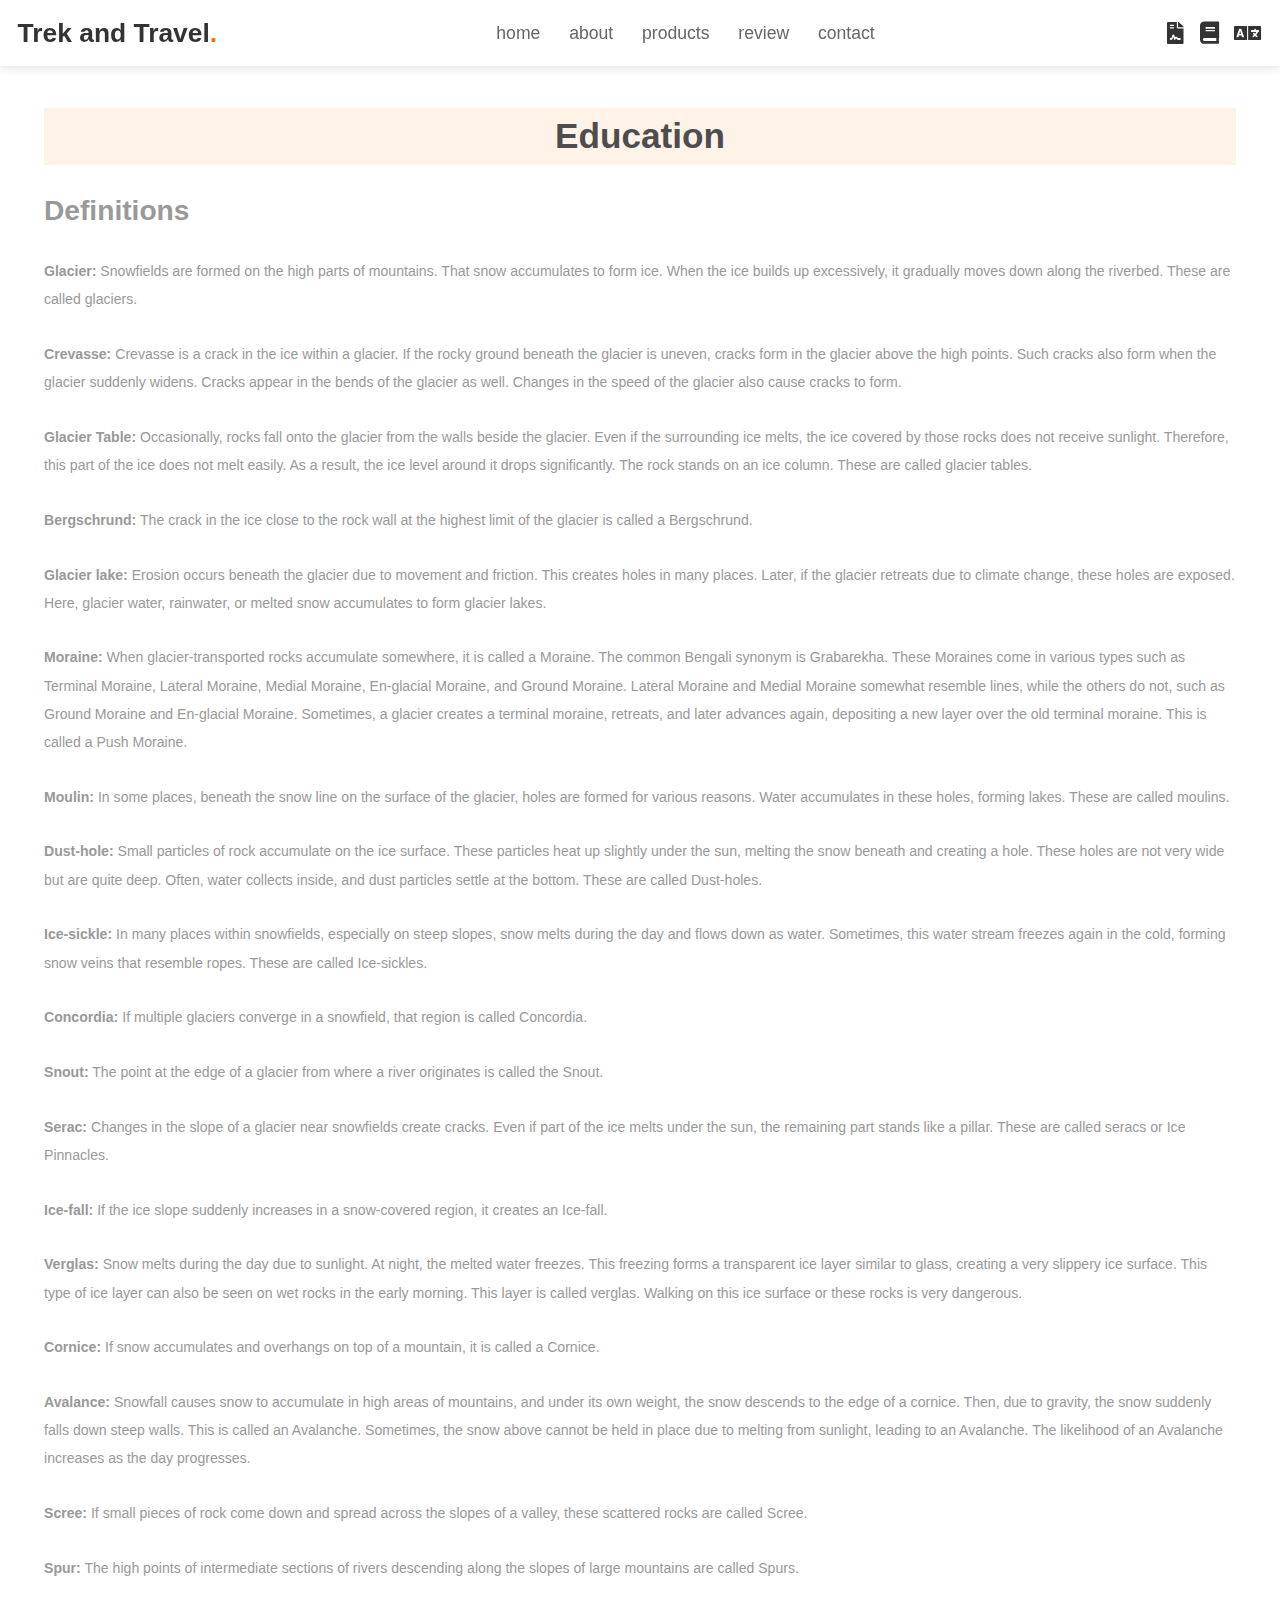
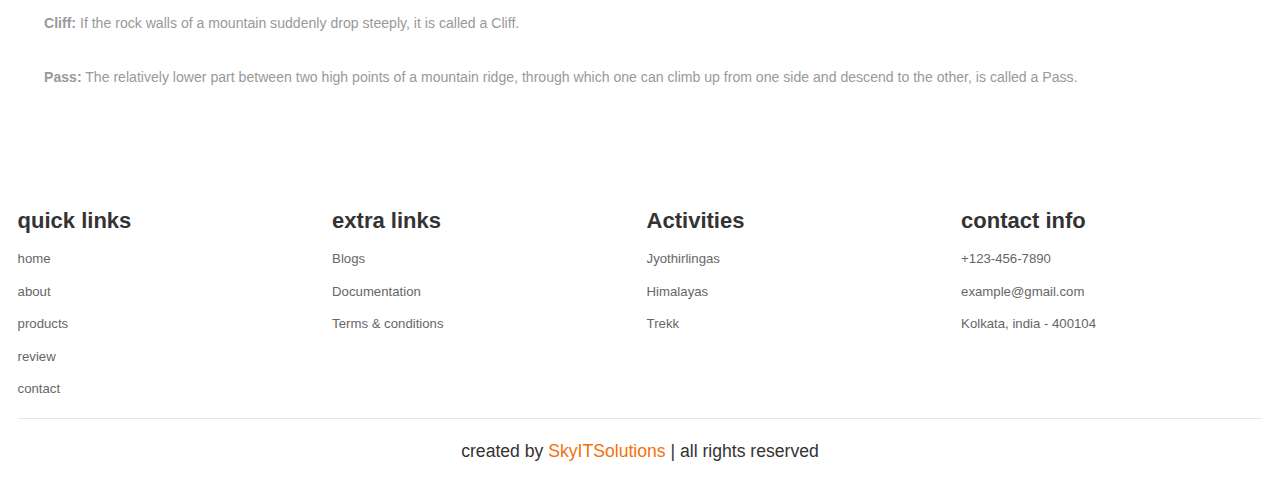
==== commit 83f9ab93: "commit 3" ====
--- a/Education.html
+++ b/Education.html
@@ -60,54 +60,6 @@
             <p><span style="font-weight: bold;">Verglas:</span> Snow melts during the day due to sunlight. At night, the melted water freezes. This freezing forms a transparent ice layer similar to glass, creating a very slippery ice surface. This type of ice layer can also be seen on wet rocks in the early morning. This layer is called verglas. Walking on this ice surface or these rocks is very dangerous.</p>
             <p><span style="font-weight: bold;">Cornice:</span> If snow accumulates and overhangs on top of a mountain, it is called a Cornice.</p><p><span style="font-weight: bold;">Avalance:</span> Snowfall causes snow to accumulate in high areas of mountains, and under its own weight, the snow descends to the edge of a cornice. Then, due to gravity, the snow suddenly falls down steep walls. This is called an Avalanche. Sometimes, the snow above cannot be held in place due to melting from sunlight, leading to an Avalanche. The likelihood of an Avalanche increases as the day progresses.</p><p><span style="font-weight: bold;">Scree:</span> If small pieces of rock come down and spread across the slopes of a valley, these scattered rocks are called Scree.</p><p><span style="font-weight: bold;">Spur:</span> The high points of intermediate sections of rivers descending along the slopes of large mountains are called Spurs.</p><p><span style="font-weight: bold;">Cliff:</span> If the rock walls of a mountain suddenly drop steeply, it is called a Cliff.</p><p><span style="font-weight: bold;">Pass:</span> The relatively lower part between two high points of a mountain ridge, through which one can climb up from one side and descend to the other, is called a Pass.</p>
         </ul>
-        </div>
-        <div class="destinations">
-            <h1>Some Destinations Along the Mountain Path</h1>
-            <ol>
-                <li>Sandakphu(11926) -  Phalut(11808)</li>
-                <li>Jongri(13200) - Gocha La(16203) - Chowrikhiyang(15000)</li>
-                <li>Amarnath Guha(13694)</li>
-                <li>Hor-ki-dun(11696) - Jomdwar Himobaho(12464) - Borashu Giripath(17974)</li>
-                <li>Gomukh(12766) - Tapaban(14639) - Nandanban(14225) - Kalindi Giribarta(19506) - Aroatal(15934) - Basukital(16065)</li>
-                <li>Kedarnath(11755) - Madmaheshwar(10788) and Tunganath(11644)/Chandrashila(12072)-Rudranath(11670)/Nohilagiripath(13776) - Kalpeswar(Panchakedar)(7052)</li>
-                <li>Hemkundu(14200) - Valley of flowers(11480) - Kakvushandital(14120) - Basudharatal(15702)</li>
-                <li>Satopanthatal(16000)</li>
-                <li>Kuwari Giripath(12400) - Saptakunda(16700)</li>
-                <li>Rupkunda(16495) - Homkunda(16500) - Rontysadal(17700)</li>
-                <li>Hamta(14005) - Biyaskunda(12103) - Chandrakhani Giripath(12005) - Sar Giripath/Biskari Giripath(13800)</li>
-                <li>Pin Parbati Giribarta(17384) and Sar Umaga La(14495)</li>
-                <li>Charang Giripath(Ghati)(17194) - Rupin Giripath(15200)</li>
-                <li>Dodital(10847) - Darowa(12336) - Jamunatri(10447)</li>
-                <li>Amritaganga Upatakya(Bake Kunda Himobaho)(17843)</li>
-                <li>Bramha Himobaho(11000) - Margan Giripath(12500)</li>
-                <li>Thamsar Giripath(16174) - Jalsu Giripath(11808) - Manimahesh(13678) - Kalicho Giripath(16397) - Chobia Giripath(16289)</li>
-                <li>Milam Himobaho(11808) - Brijgangadhura(15305) - Ralam(11980) - Untadhura Giripath(17580)</li>
-                <li>Langtang(11615) - Surjakunda(15220) - Gosaikunda(14136)</li>
-                <li>Barlacha(16042) - Chandratal(14005) - Batal(12660)</li>
-                <li>Kailash - Manas Sarabvar Lipulem, India(16750) and Choto Kailash Jolingkong(13186)</li>
-                <li>Makalu Base Camp(15744)</li>
-                <li>Everest Base Camp Khumbu(22500) - Chukhung(15515) - Gokio rod(15482)</li>
-                <li>Annapurna Base Camp(12990) - Macchapuchare Base Camp(12654)</li>
-                <li>Kanchunjangha Base Camp Pangpema(16892)</li>
-                <li>Nandadevi Base Camp(14760)</li>
-                <li>Draupadi Base Camp(13200) - Kedartal(16583)</li>
-                <li>Panchachulli Base Camp Duktu(10692) - Anchrital(12005)</li>
-                <li>Dhoulagiri Base Camp(15580) - French Giripath(17580) - Hidden Valley(16400) - Thapa Giripath(17220)</li>
-                <li>Pindari(11480) - Kafni(11657) - Sundardhunga Nala/Kataliya(10500) - Miketoli Base Camp(14500)</li>
-                <li>Annapurna(Thorang La)(17764) - Muktinath Parikrama(12457)</li>
-                <li>Maloritop(14500) - Rodobinayak(15000) - Fulana(13200) - Chenap(11800)</li>
-                <li>Khatling Himobaho(12136) - Moshar Tal(15000) - Mawali Giripath(17800) - Basukital(13513) - Pawali Kata(13000)</li>
-                <li>Ruisartal(11152) - Dhudhar Kandi Giripath(18394) - Bali Giripath(16606)</li>
-                <li>Sach Giripath(14596)</li>
-                <li>Singo La(16728) - Firotse La(177220)</li>
-                <li>Tarsalamu La(17574)</li>
-                <li>Umashi La(17522)</li>
-                <li>Markha Upotakya(12506) - Kongmara La(16728)</li>
-                <li>Kolhai(11152) - Sonmush Giripath(13628) - Yamhar Giripath(13497)</li>
-                <li>Sonacamp(13500) - Marko Polo Camp(14990) - Green Lake(16183)</li>
-                <li>Bagini Himobaho and Changbang/Kalanka Basecamp(17010)</li>
-                <li>Krishnasar(12526) - Jojibal(10385) - Gangabal Rod(11710)</li>
-            </ol>
         </div>
     </div>
 </div>
--- a/css/style.css
+++ b/css/style.css
@@ -297,7 +297,14 @@
 
 /* ----------------table-------------- */
 
-table {
+.products {
+    display: flex;
+    flex-direction: column;
+    justify-content: center;
+    align-items: center;
+}
+
+.table1 {
     width: 82vw;
     /* border-collapse: collapse; */
     /* border: 2px solid red; */
@@ -318,7 +325,7 @@
     padding: 7rem 0 0 0;
 }
 
-th,td {
+.table1 th,td {
     text-align: center;
     border: 2px solid black;
     padding: 0px;
@@ -329,6 +336,8 @@
     /* border: 2px solid yellowgreen; */
     width: 82vw;
     border: 2px solid black;
+    /* position: relative;
+    left: 17vh; */
 }
 
 tbody {
@@ -832,7 +841,7 @@
     font-weight: 600;
 }
 
-/* ------------------Education----------- */
+/* ------------------Trek and travel and education----------- */
 .destinations ol {
     list-style-type: disc;
     position: relative;
@@ -883,11 +892,14 @@
 
     .container-table {
         width: 83w;
+        left: 0;
     }
 
     .full-column p{
         width: 21vw;
         height: 15vh;
+        display: flex;
+        justify-content: center;
     }
 }
 
@@ -910,11 +922,14 @@
 
     .container-table {
         width: 83w;
+        left: 0;
     }
 
     .full-column p{
         width: 21vw;
         height: 15vh;
+        display: flex;
+        justify-content: center;
     }
 }
 
@@ -969,17 +984,19 @@
     /* -------------table------------- */
     .container-table {
         width: 90vw;
-    }
-
-    th, td {
+        left: 0;
+    }
+
+    .table1 th, td {
         font-size: 1.5rem;
+        text-align: center;
     }
 
     tbody {
         width: 10vw;
     }
 
-    table {
+    .table1 {
         width: 90vw;
     }
 
@@ -988,23 +1005,29 @@
         width: 23vw;
     }
 
+    .full-column p {
+        display: flex;
+        justify-content: center;
+    }
 }
 
 @media only screen and (min-width: 768px) and (max-width: 834px) {
     /* -------------table------------- */
     .container-table {
         width: 90vw;
-    }
-
-    th, td {
+        left: 0;
+    }
+
+    .table1 th, td {
         font-size: 1.5rem;
+        text-align: center;
     }
 
     tbody {
         width: 10vw;
     }
 
-    table {
+    .table1 {
         width: 90vw;
     }
 
@@ -1065,13 +1088,12 @@
 
     /* -------------table------------- */
     .container-table {
-        width: 107vw;
-        margin: 0 0 0 0;
-        padding: 0 0 0 0;
-    }
-
-    th, td {
+        width: 97vw;
+    }
+
+    .table1 th, td {
         font-size: 1.5rem;
+        text-align: center;
     }
 
     tbody {
@@ -1080,7 +1102,49 @@
         padding: 0 0 0 0;
     }
 
-    table {
+    .table1 {
+        width: 81vw;
+    }
+
+    .full-column {
+        height: 71vh;
+        width: 23vw;
+    }
+
+    .full-column p {
+        height: 25vh;
+        width: 32vw;
+        display: flex;
+        justify-content: center;
+    }
+
+    .exception {
+        text-align: center;
+    }
+}
+
+@media only screen and (min-width: 450px) and (max-width:600px){
+    /* -------------table------------- */
+    .container-table {
+        width: 135vw;
+        position: relative;
+        left: 17vh;
+        right: 20vh;
+        margin: 0 0 0 20px;
+        padding: 0 0 0 0;
+        text-align: center;
+    }
+
+    .table1 th, td {
+        font-size: 1.5rem;
+        text-align: center;
+    }
+
+    tbody {
+        width: 10vw;
+    }
+
+    .table1 {
         width: 90vw;
         margin: 0 0 0 0;
         padding: 0 0 0 0;
@@ -1088,43 +1152,15 @@
 
     .full-column {
         height: 71vh;
-        width: 23vw;
-    }
-
-    .full-column p {
-        height: 25vh;
-        width: 32vw;
-    }
-
-}
-
-@media only screen and (min-width: 450px) and (max-width:600px){
-    /* -------------table------------- */
-    .container-table {
-        width: 133vw;
-        margin: 0 0 0 0;
-    }
-
-    th, td {
-        font-size: 1.5rem;
-    }
-
-    tbody {
-        width: 10vw;
-    }
-
-    table {
-        width: 90vw;
-    }
-
-    .full-column {
-        height: 71vh;
         width: 21vw;
     }
 
     .full-column p {
         height: 24vh;
         width: 34vw;
+        display: flex;
+        /* flex-direction: column; */
+        justify-content: center;
     }
 
     /* --------Himalaya------- */
@@ -1156,17 +1192,19 @@
     
     /* -------------table------------- */
     .container-table {
-        width: 176vw;
+        width: 203vw;
         /* margin: 0 0 0 36px; */
-    }
-
-    th, td {
+        /* left: 0; */
+    }
+
+    .table1 th, td {
         font-size: 1.5rem;
-    }
-
-    table {
-        width: 90vw;
-        margin: 0 0 0 0;
+        /* text-align: center; */
+    }
+
+    .table1 {
+        width: 77vw;
+        margin: 0 0 0 223px;
         padding: 0 0 0 0;
     }
 
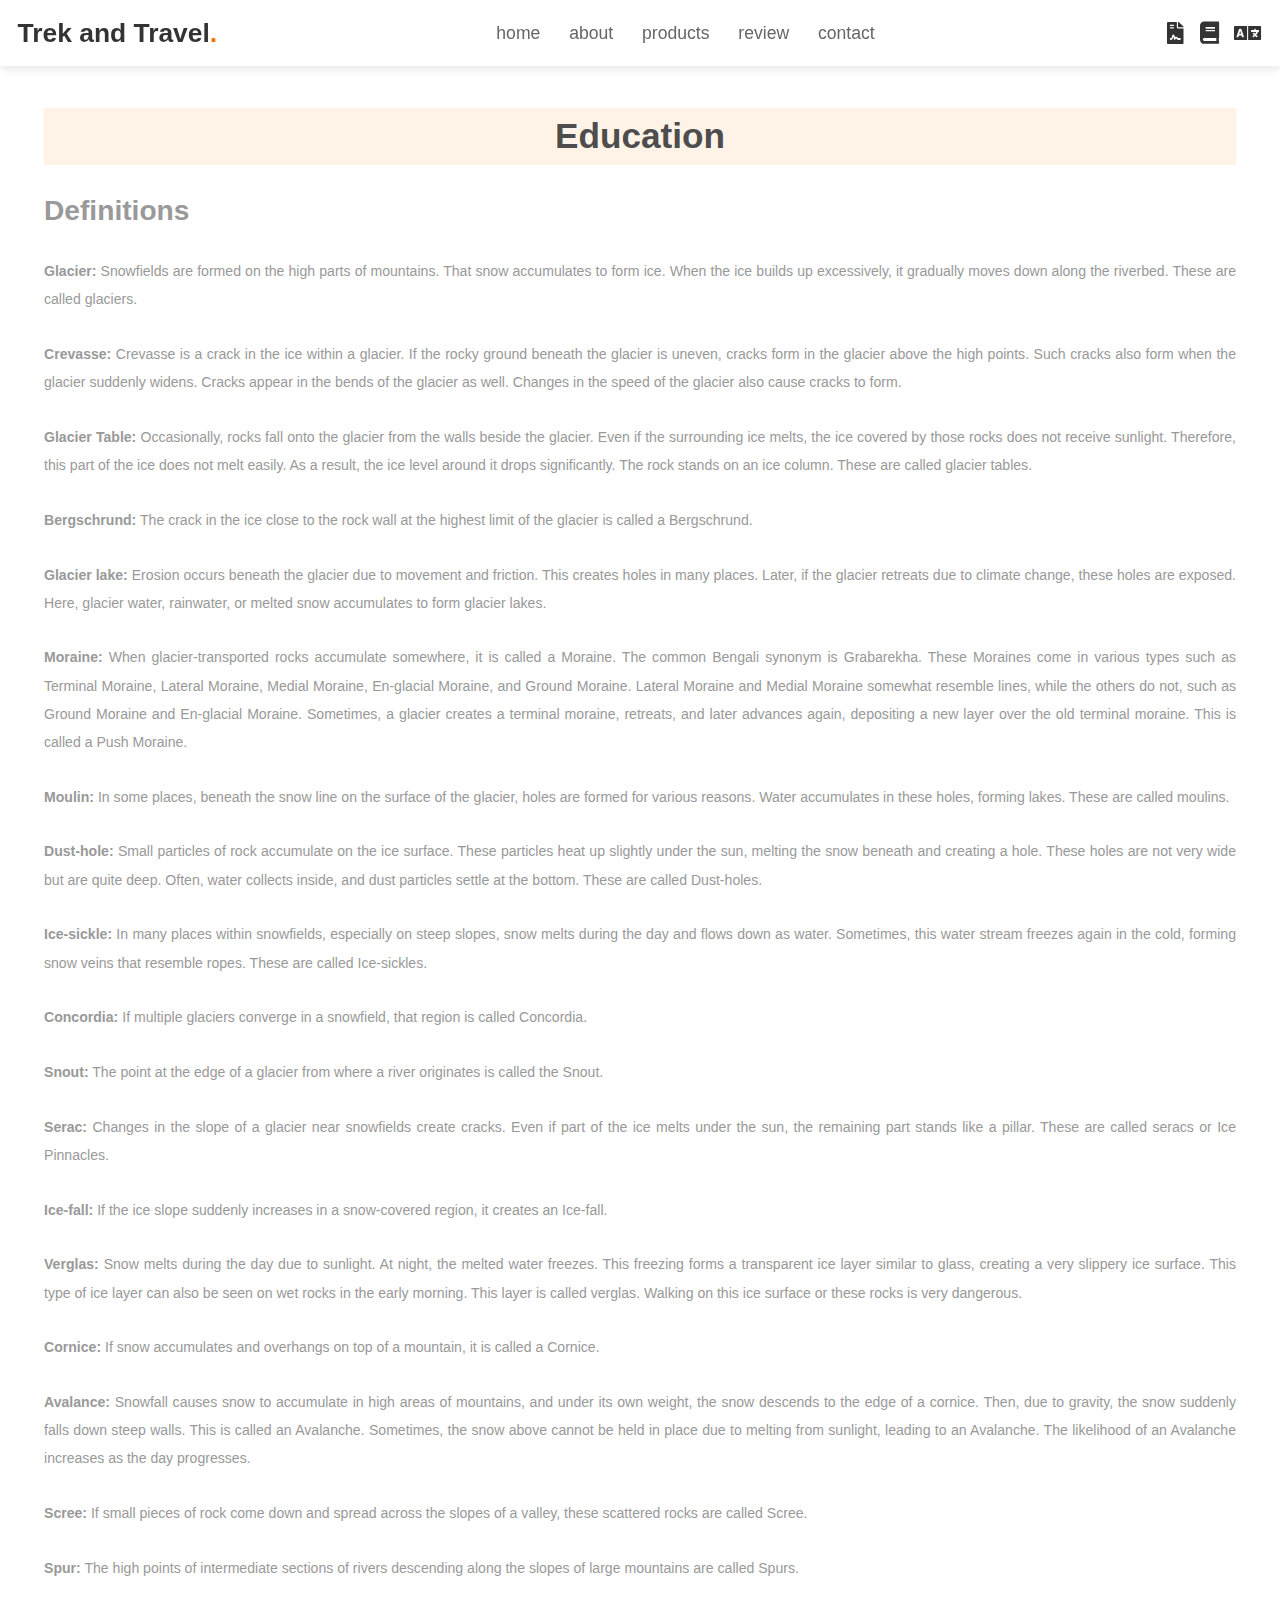
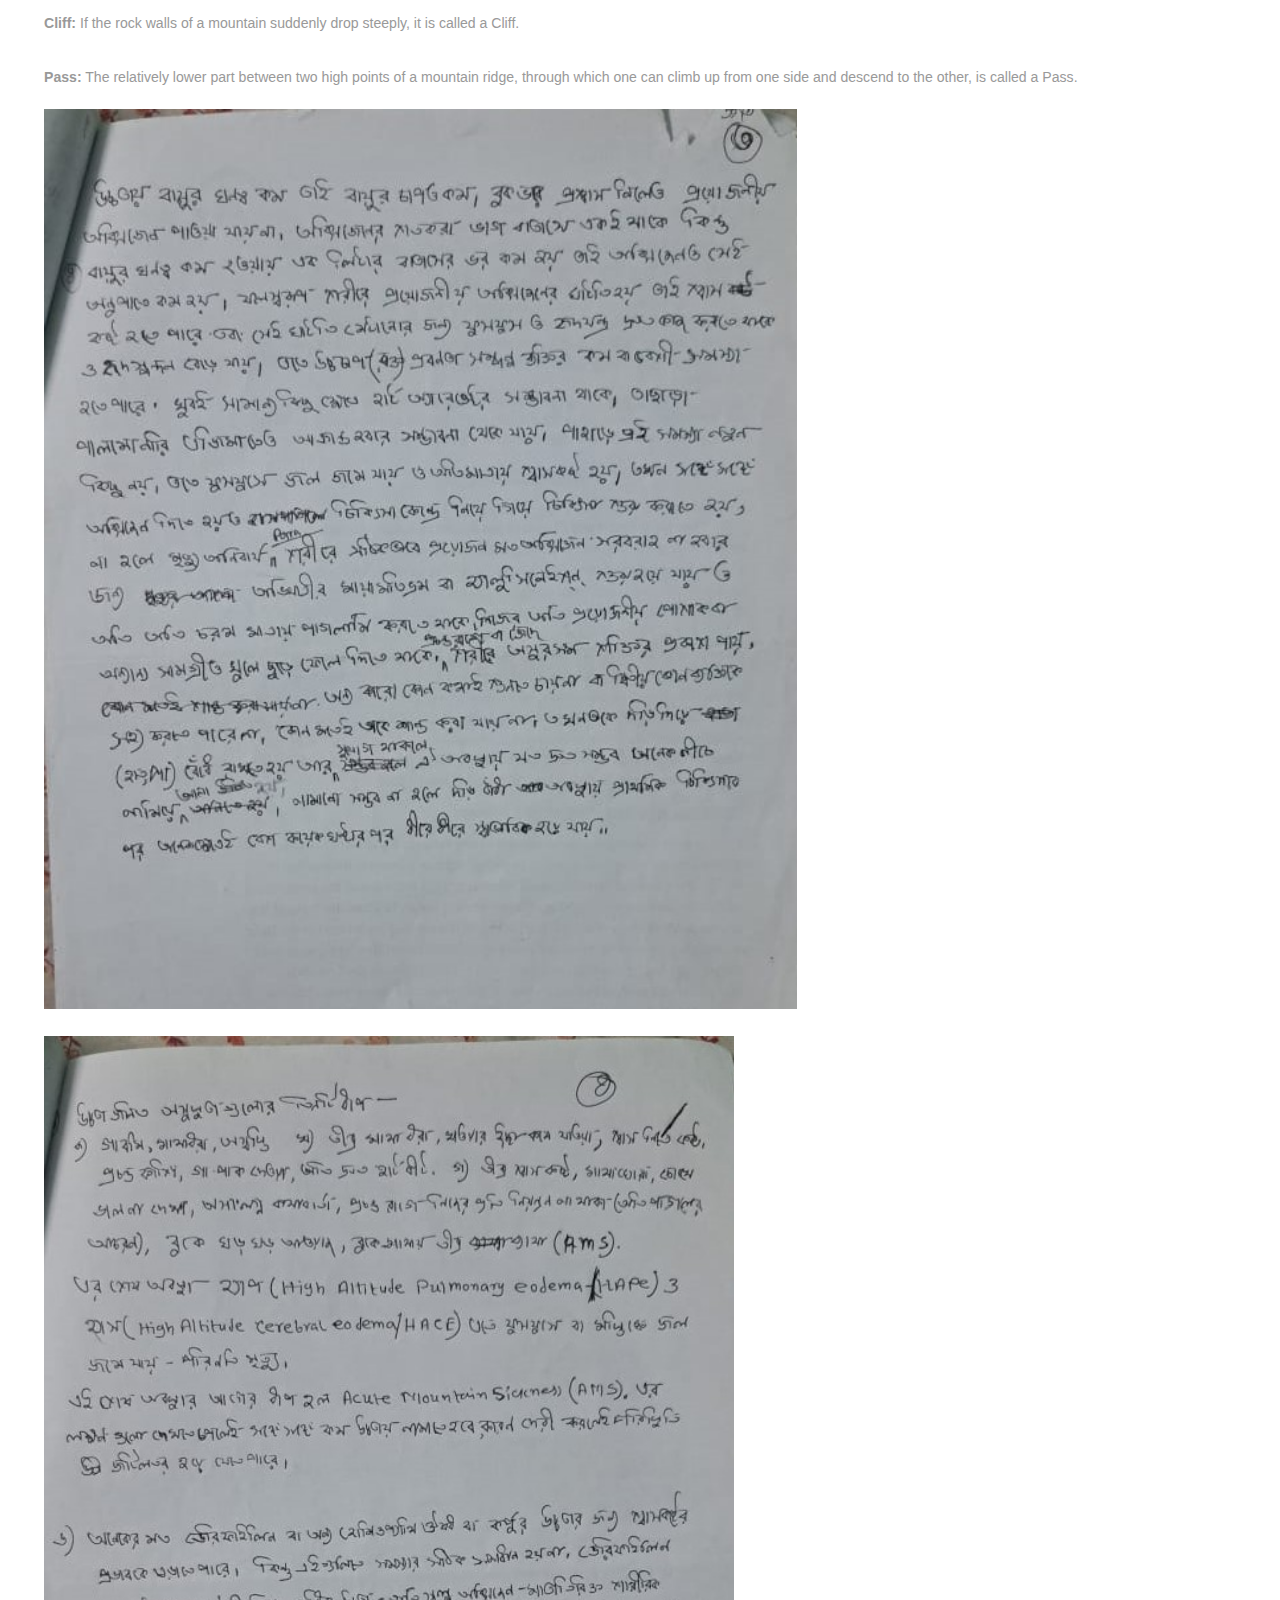
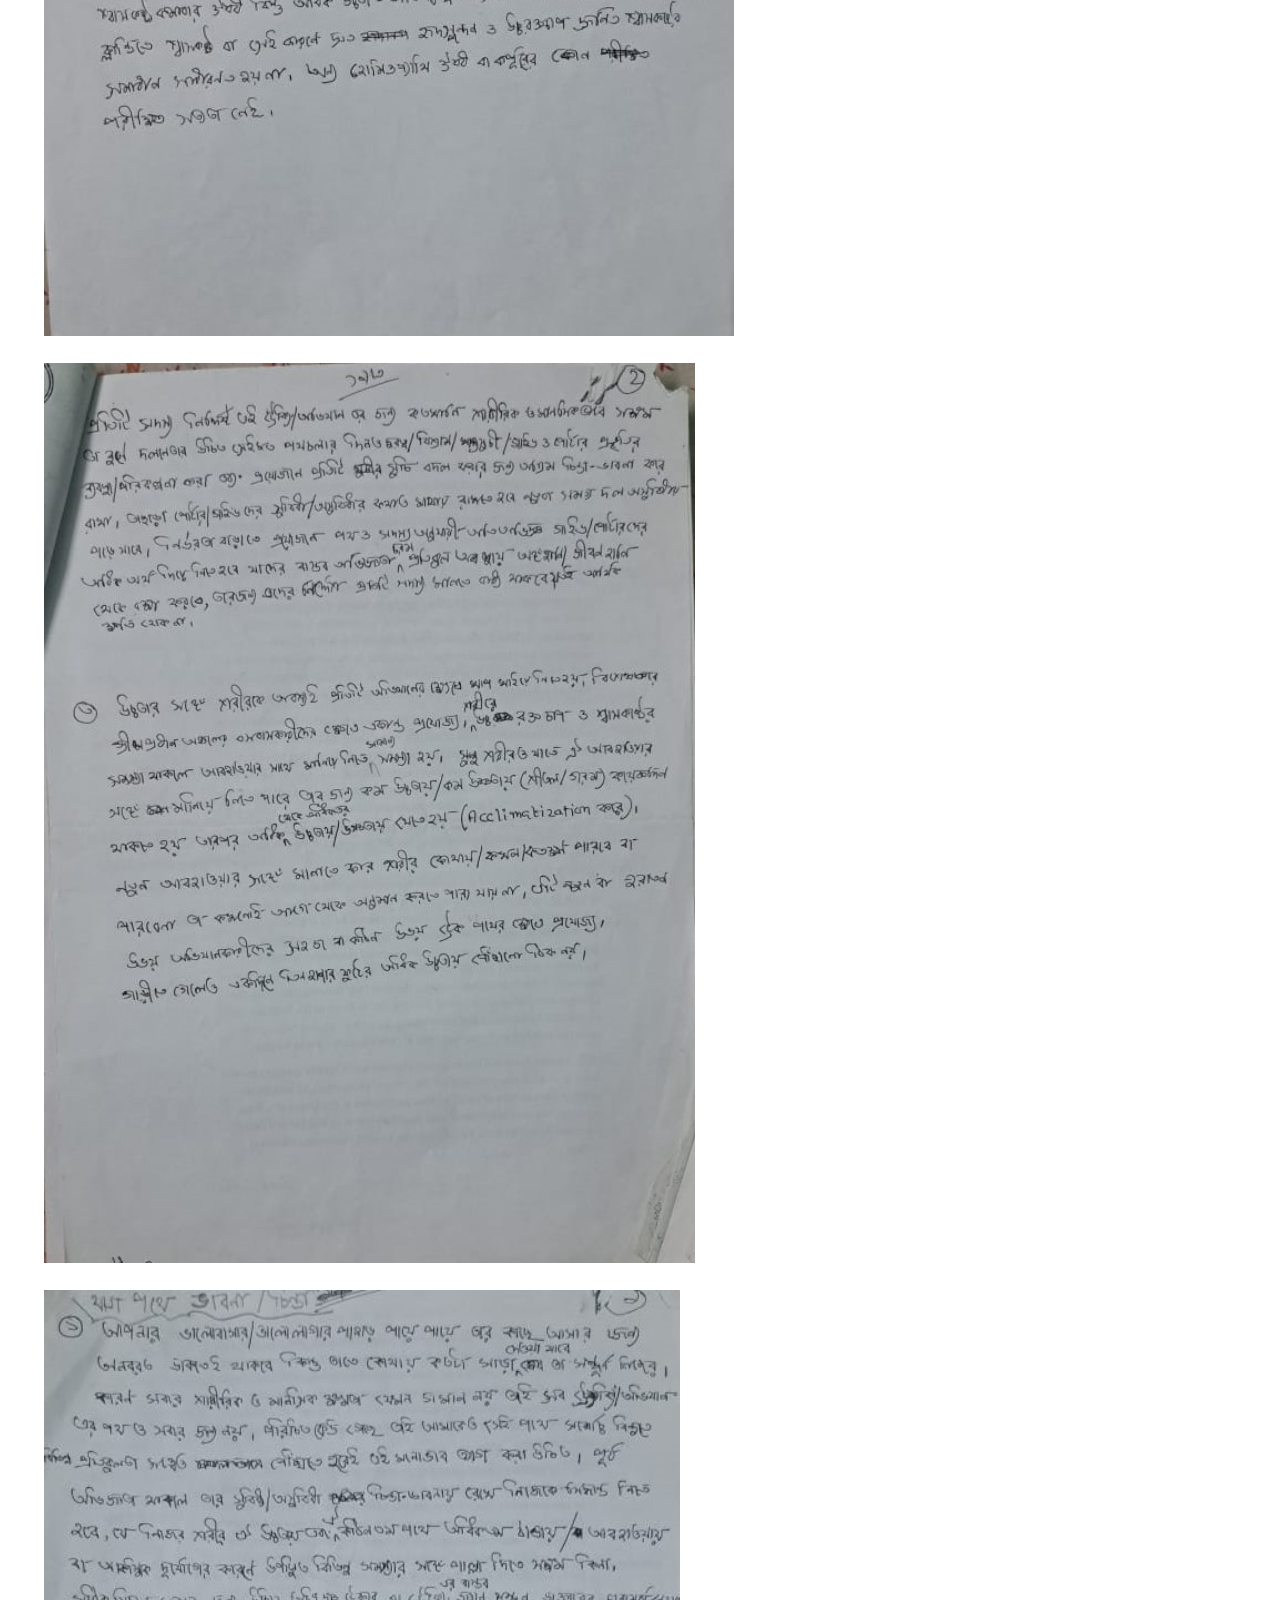
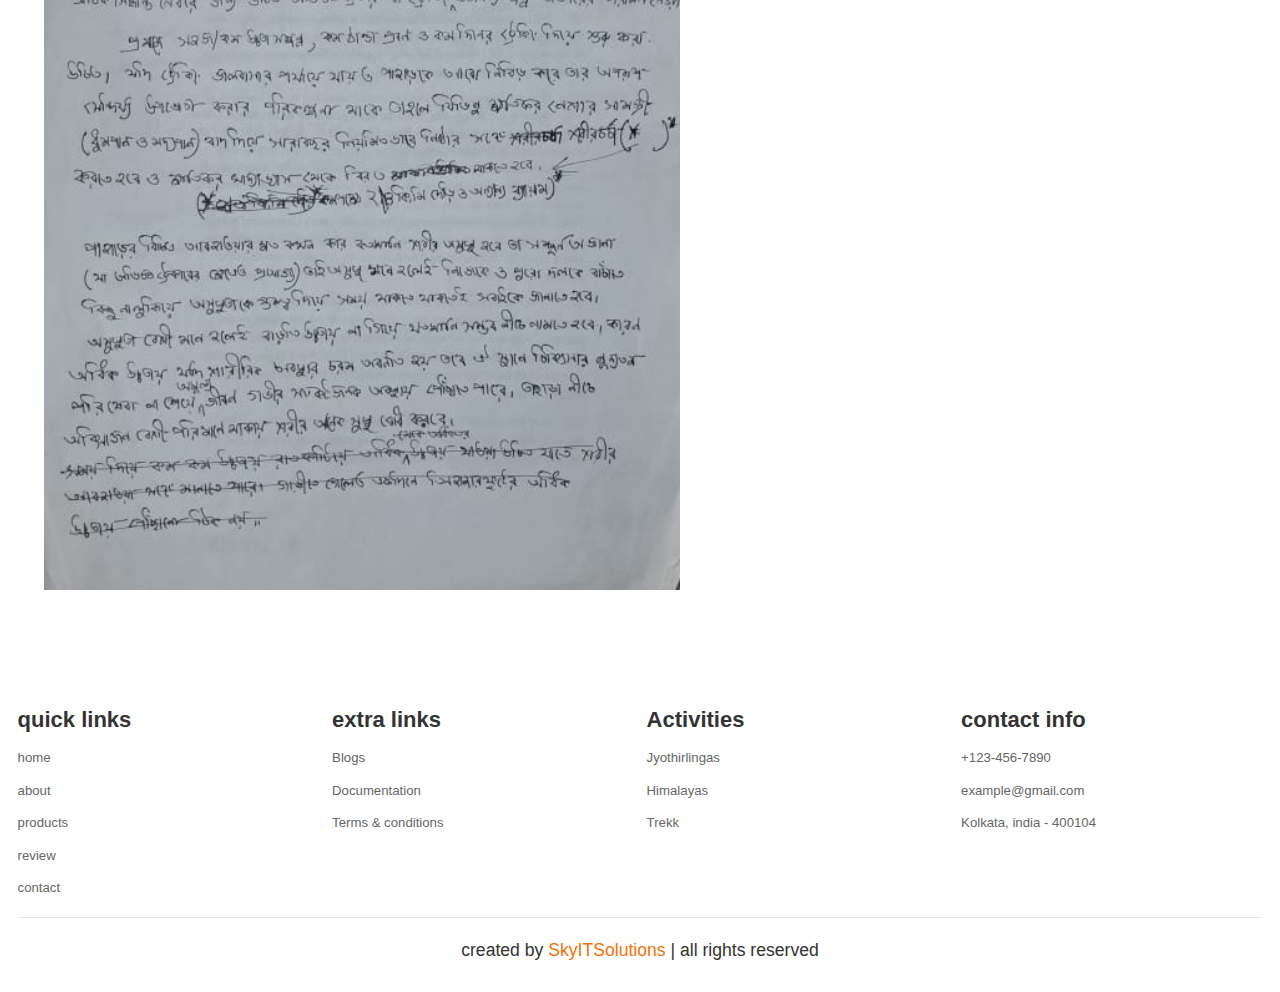
==== commit 3595f4a7: "commit 7" ====
--- a/Education.html
+++ b/Education.html
@@ -60,6 +60,12 @@
             <p><span style="font-weight: bold;">Verglas:</span> Snow melts during the day due to sunlight. At night, the melted water freezes. This freezing forms a transparent ice layer similar to glass, creating a very slippery ice surface. This type of ice layer can also be seen on wet rocks in the early morning. This layer is called verglas. Walking on this ice surface or these rocks is very dangerous.</p>
             <p><span style="font-weight: bold;">Cornice:</span> If snow accumulates and overhangs on top of a mountain, it is called a Cornice.</p><p><span style="font-weight: bold;">Avalance:</span> Snowfall causes snow to accumulate in high areas of mountains, and under its own weight, the snow descends to the edge of a cornice. Then, due to gravity, the snow suddenly falls down steep walls. This is called an Avalanche. Sometimes, the snow above cannot be held in place due to melting from sunlight, leading to an Avalanche. The likelihood of an Avalanche increases as the day progresses.</p><p><span style="font-weight: bold;">Scree:</span> If small pieces of rock come down and spread across the slopes of a valley, these scattered rocks are called Scree.</p><p><span style="font-weight: bold;">Spur:</span> The high points of intermediate sections of rivers descending along the slopes of large mountains are called Spurs.</p><p><span style="font-weight: bold;">Cliff:</span> If the rock walls of a mountain suddenly drop steeply, it is called a Cliff.</p><p><span style="font-weight: bold;">Pass:</span> The relatively lower part between two high points of a mountain ridge, through which one can climb up from one side and descend to the other, is called a Pass.</p>
         </ul>
+        </div>
+        <div class="edu-img">
+            <div class="edu-img1"></div>
+            <div class="edu-img2"></div>
+            <div class="edu-img3"></div>
+            <div class="edu-img4"></div>
         </div>
     </div>
 </div>
--- a/css/style.css
+++ b/css/style.css
@@ -467,12 +467,33 @@
     width: 62vh;
 }
 
+#pic6 {
+    background-image: url('../images/Himalaya-img-1.jpg');
+    height: 59vh;
+    width: 62vh;
+    background-size: cover;
+}
+
+#pic7 {
+    background-image: url('../images/Himalaya-img-2.jpg');
+    height: 59vh;
+    width: 62vh;
+    background-size: cover;
+}
+
+#pic8 {
+    background-image: url('../images/Himalaya-img-3.jpg');
+    height: 59vh;
+    width: 62vh;
+    background-size: cover;
+}
+
 .pictures {
     display: flex;
     flex-direction: column;
     /* justify-content: center; */
     align-items: center;
-    /* gap: 5vh; */
+    gap: 2vh;
     justify-content: space-between;
     /* border: 2px solid red; */
 } 
@@ -842,6 +863,11 @@
 }
 
 /* ------------------Trek and travel and education----------- */
+.destinations {
+    /* padding: 10px; */
+    padding: 10vh 5rem;
+}
+
 .destinations ol {
     list-style-type: disc;
     position: relative;
@@ -865,10 +891,149 @@
     gap: 1vh;
 }
 
+.trekimg1 {
+    background-image: url('/images/Trek1-corrected.jpg');
+    background-size: cover;
+    background-repeat: no-repeat;
+    height: 100vh;
+    /* width: 100vw; */
+    /* border: 2px solid black; */
+}
+
+.trekimg2 {
+    background-image: url('/images/Trek2-corrected.jpg');
+    background-size: contain;
+    background-repeat: no-repeat;
+    height: 100vh;
+    /* width: 100vw; */
+    /* border: 2px solid black; */
+    margin-top: 2rem;
+}
+
+.trekimg3 {
+    background-image: url('/images/Trek3.jpg');
+    background-size: contain;
+    background-repeat: no-repeat;
+    height: 100vh;
+    margin-top: 2rem;
+}
+
+.trekimg4 {
+    background-image: url('/images/Trek4.jpg');
+    background-size: contain;
+    background-repeat: no-repeat;
+    height: 66vh;
+    margin-top: 2rem;
+}
+
+.trekimg5 {
+    background-image: url('/images/Trek5.jpg');
+    background-size: contain;
+    background-repeat: no-repeat;
+    height: 100vh;
+    /* margin-top: 2rem; */
+}
+
+.trek-info {
+    display: flex;
+    flex-direction: column;
+    gap: 5vh;
+}
+
+.edu-img1 {
+    background-image: url('/images/Education-img-1.jpg');
+    background-size: contain;
+    background-repeat: no-repeat;
+    height: 100vh;
+}
+
+.edu-img2 {
+    background-image: url('/images/Education-img-2.jpg');
+    background-size: contain;
+    background-repeat: no-repeat;
+    height: 100vh;
+}
+
+.edu-img3 {
+    background-image: url('/images/Education-img-3.jpg');
+    background-size: contain;
+    background-repeat: no-repeat;
+    height: 100vh;
+}
+
+.edu-img4 {
+    background-image: url('/images/Education-img-4.jpg');
+    background-size: contain;
+    background-repeat: no-repeat;
+    height: 100vh;
+}
+
+.edu-img {
+    display: flex;
+    flex-direction: column;
+    gap: 3vh;
+}
+
 /* -------Terms--------- */
 
 .termscontent ol{
     list-style: disc;
+}
+
+.terms-img {
+    display: flex;
+    flex-direction: column;
+    gap: 2vh;
+}
+
+.terms-img1 {
+    background-image: url('/images/Terms-img1.jpg');
+    background-size: contain;
+    background-repeat: no-repeat;
+    height: 100vh;
+}
+
+.terms-img2 {
+    background-image: url('/images/Terms-img2.jpg');
+    background-size: contain;
+    background-repeat: no-repeat;
+    height: 100vh;
+    /* margin-top: 2rem; */
+}
+
+/* --------------Jyoth------------ */
+/* .jyoth1 {
+    background-image: url(../images/jyot1.jpg);
+} */
+
+.content-image {
+    background-repeat: no-repeat;
+    background-size: contain;
+    height: 100vh;
+    width: 100vw;
+    float: left;
+}
+
+#jyotirlingas {
+    display: flex;
+    justify-content: space-between;
+    gap: 3vh;
+    flex-wrap: wrap;
+    flex: 0 0 auto;
+}
+
+.termscontent p {
+    /* flex: 1 1 0; */
+    /* width: 100%; */
+    overflow: hidden;
+    text-align: justify;
+}
+
+.jyot-guide {
+    background-image: url('/images/Jyoti-img.jpg');
+    background-size: contain;
+    background-repeat: no-repeat;
+    height: 100vh;
 }
 
 /* media queries  */
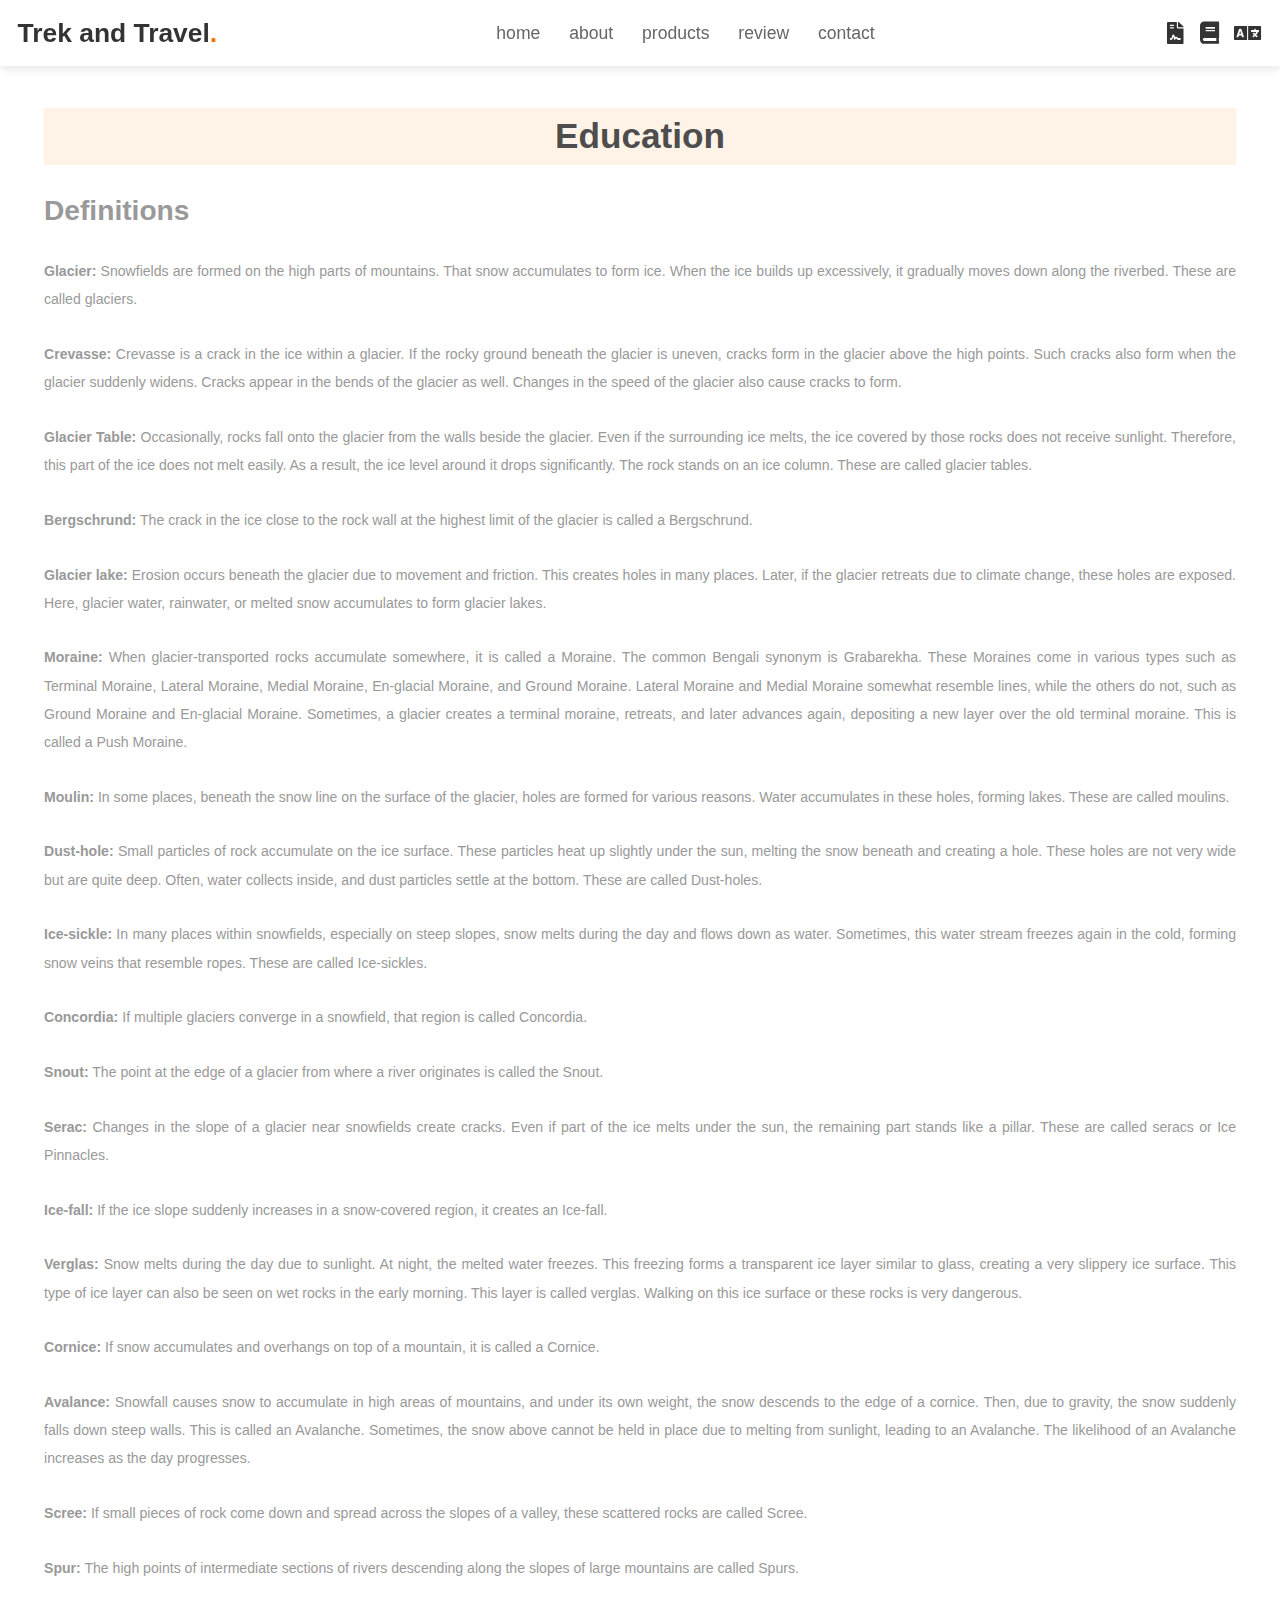
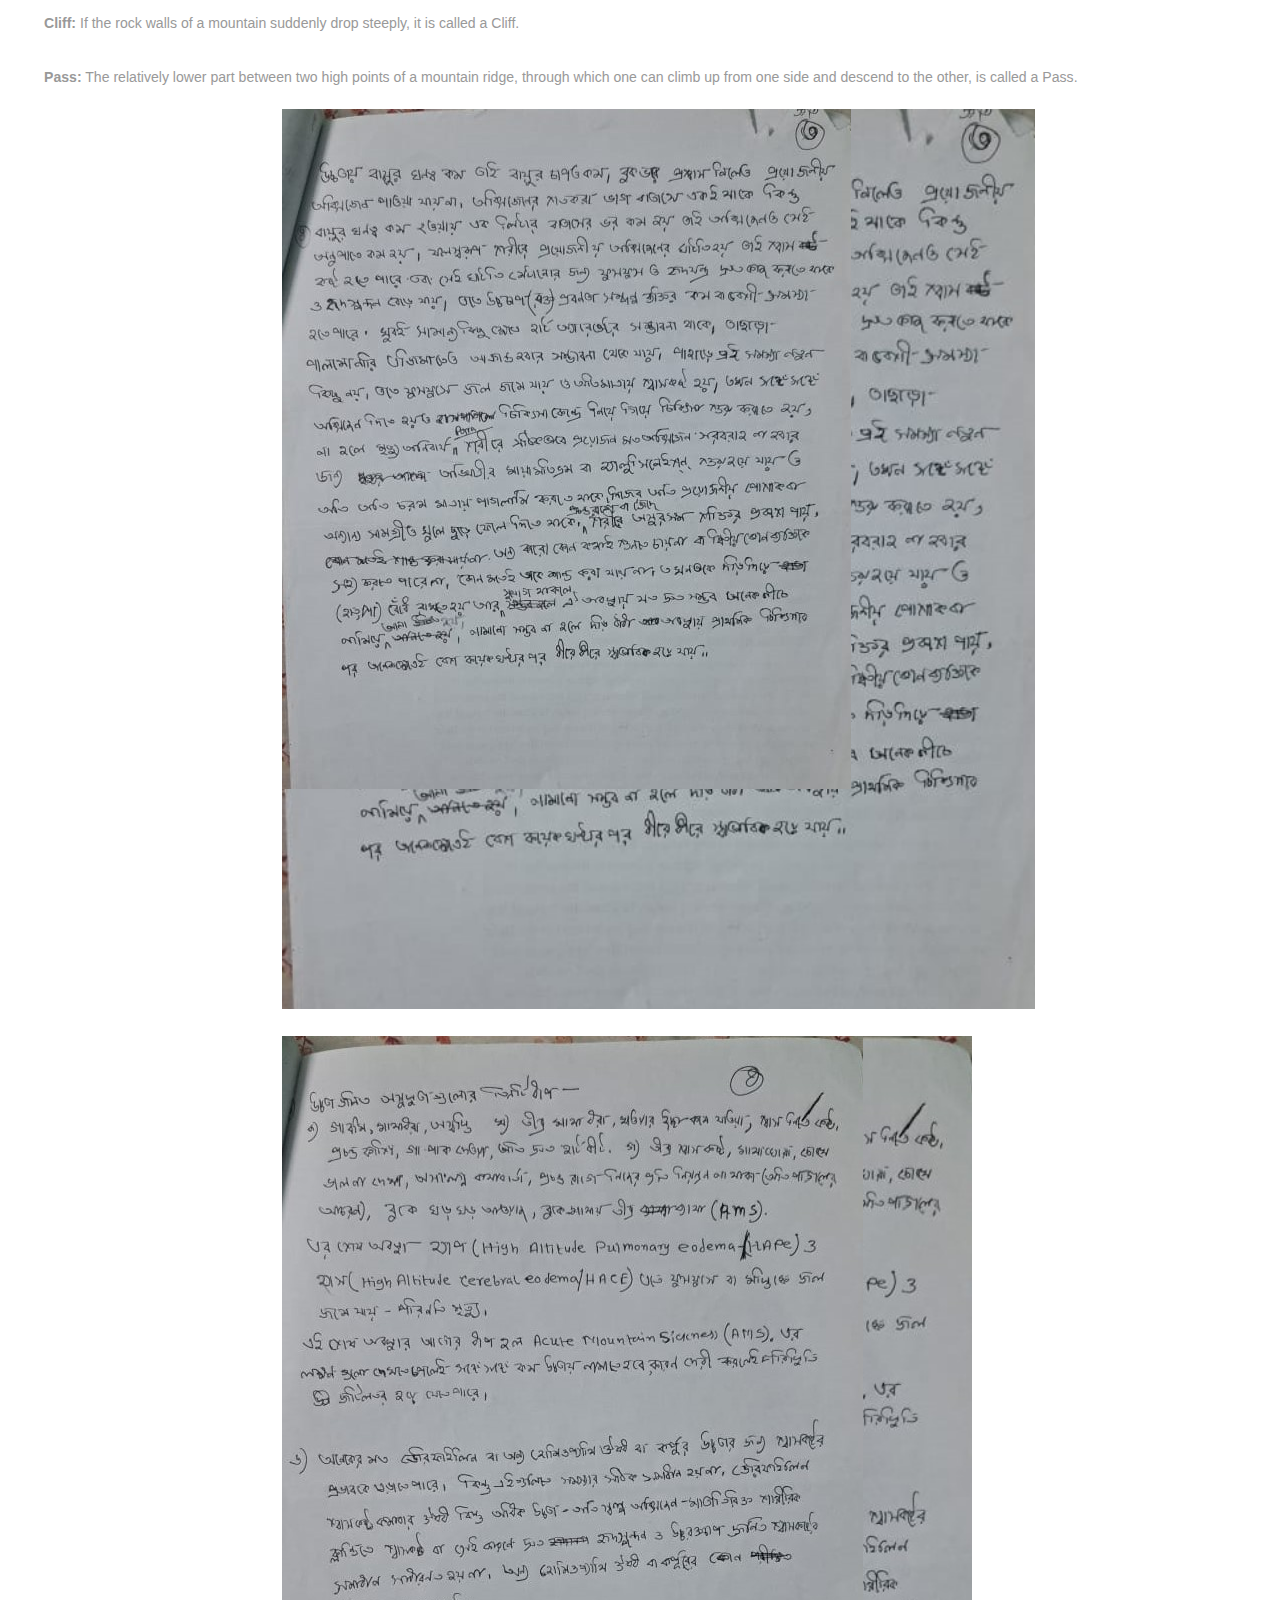
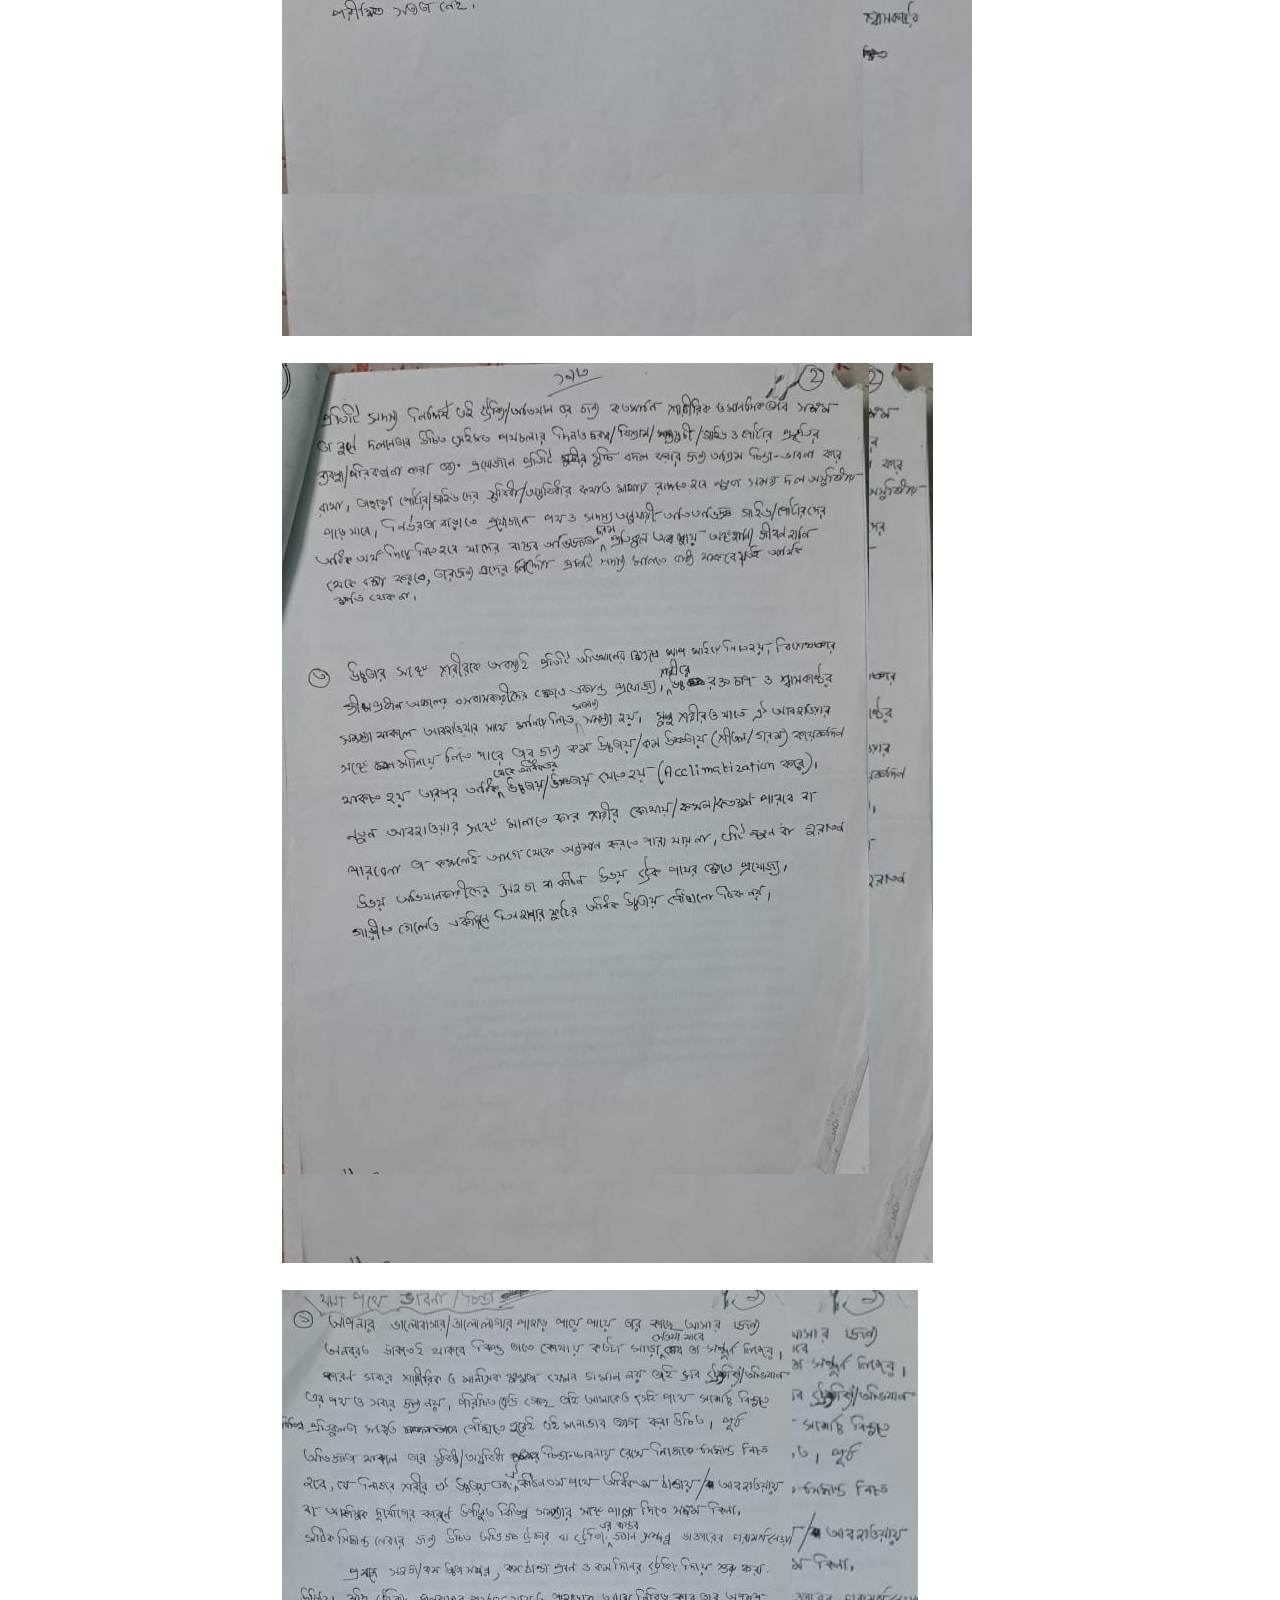
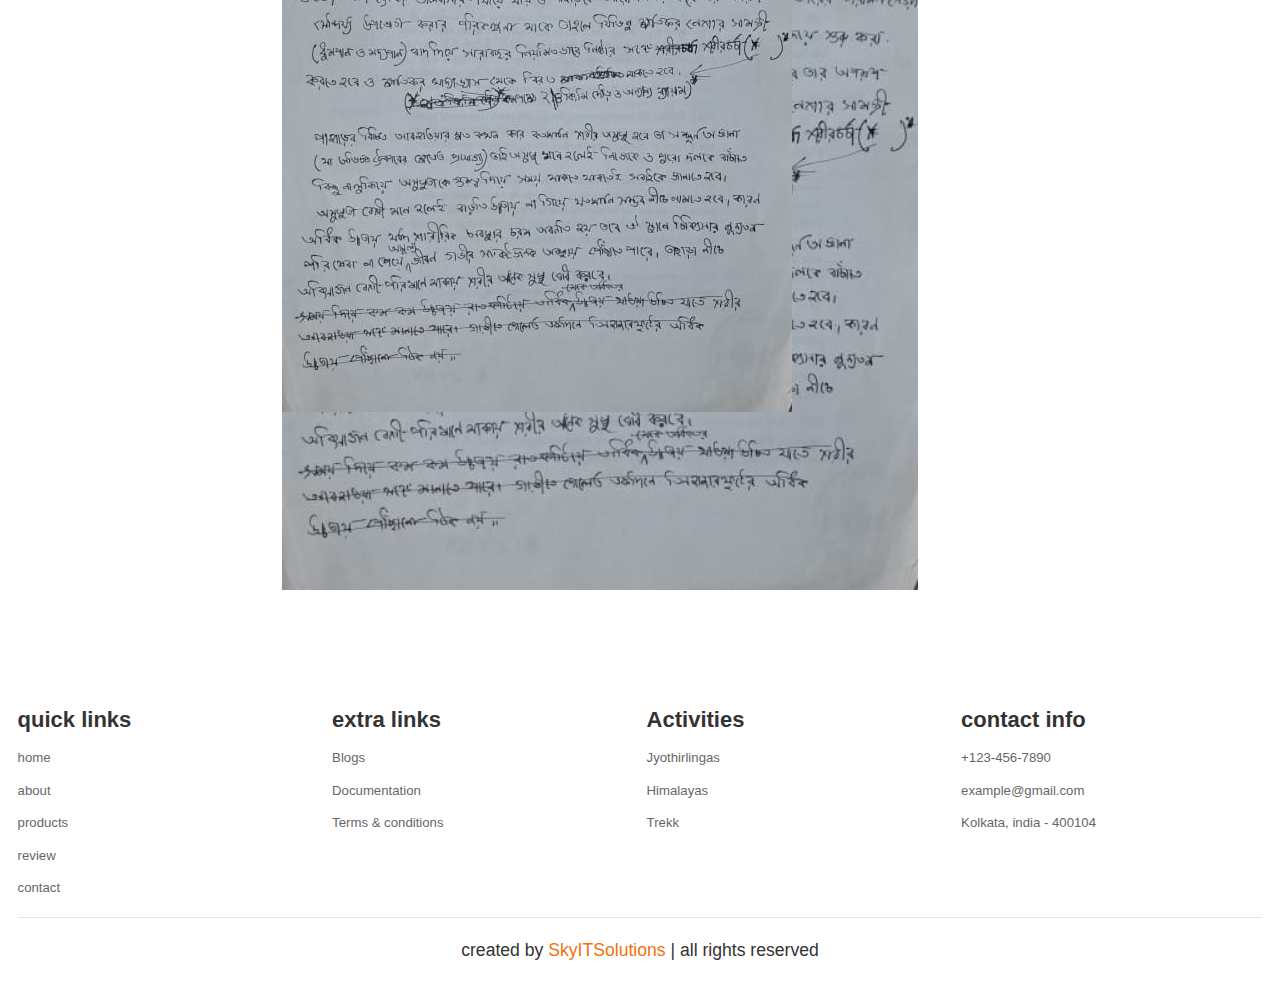
==== commit 4688501e: "commit21" ====
--- a/Education.html
+++ b/Education.html
@@ -62,10 +62,18 @@
         </ul>
         </div>
         <div class="edu-img">
-            <div class="edu-img1"></div>
-            <div class="edu-img2"></div>
-            <div class="edu-img3"></div>
-            <div class="edu-img4"></div>
+            <div class="edu-img1">
+               <img src="images/Education-img-1.jpg" alt=""> 
+            </div>
+            <div class="edu-img2">
+                <img src="images/Education-img-2.jpg" alt="">
+            </div>
+            <div class="edu-img3">
+                <img src="images/Education-img-3.jpg" alt="">
+            </div>
+            <div class="edu-img4">
+                <img src="images/Education-img-4.jpg" alt="">
+            </div>
         </div>
     </div>
 </div>
--- a/css/style.css
+++ b/css/style.css
@@ -468,24 +468,26 @@
 }
 
 #pic6 {
-    background-image: url('../images/Himalaya-img-1.jpg');
+    /* background-image: url('../images/Himalaya-img-1.jpg'); */
     height: 59vh;
-    width: 62vh;
+    width: 83vh;
     background-size: cover;
 }
 
 #pic7 {
-    background-image: url('../images/Himalaya-img-2.jpg');
+    /* background-image: url('../images/Himalaya-img-2.jpg'); */
     height: 59vh;
-    width: 62vh;
-    background-size: cover;
+    width: 40vh;
+    background-size: contain;
+    background-position: center;
 }
 
 #pic8 {
-    background-image: url('../images/Himalaya-img-3.jpg');
+    /* background-image: url('../images/Himalaya-img-3.jpg'); */
     height: 59vh;
-    width: 62vh;
-    background-size: cover;
+    width: 85vh;
+    background-size: contain;
+    background-position: center;
 }
 
 .pictures {
@@ -892,7 +894,7 @@
 }
 
 .trekimg1 {
-    background-image: url('/images/Trek1-corrected.jpg');
+    /* background-image: url('/images/Trek1-corrected.jpg'); */
     background-size: cover;
     background-repeat: no-repeat;
     height: 100vh;
@@ -901,7 +903,7 @@
 }
 
 .trekimg2 {
-    background-image: url('/images/Trek2-corrected.jpg');
+    /* background-image: url('/images/Trek2-corrected.jpg'); */
     background-size: contain;
     background-repeat: no-repeat;
     height: 100vh;
@@ -911,7 +913,7 @@
 }
 
 .trekimg3 {
-    background-image: url('/images/Trek3.jpg');
+    /* background-image: url('/images/Trek3.jpg'); */
     background-size: contain;
     background-repeat: no-repeat;
     height: 100vh;
@@ -919,7 +921,7 @@
 }
 
 .trekimg4 {
-    background-image: url('/images/Trek4.jpg');
+    /* background-image: url('/images/Trek4.jpg'); */
     background-size: contain;
     background-repeat: no-repeat;
     height: 66vh;
@@ -927,7 +929,7 @@
 }
 
 .trekimg5 {
-    background-image: url('/images/Trek5.jpg');
+    /* background-image: url('/images/Trek5.jpg'); */
     background-size: contain;
     background-repeat: no-repeat;
     height: 100vh;
@@ -971,7 +973,11 @@
 .edu-img {
     display: flex;
     flex-direction: column;
+    /* align-items: center; */
+    justify-content: center;
     gap: 3vh;
+    position: relative;
+    left: 20%;
 }
 
 /* -------Terms--------- */
@@ -1030,7 +1036,7 @@
 }
 
 .jyot-guide {
-    background-image: url('/images/Jyoti-img.jpg');
+    /* background-image: url('/images/Jyoti-img.jpg'); */
     background-size: contain;
     background-repeat: no-repeat;
     height: 100vh;
